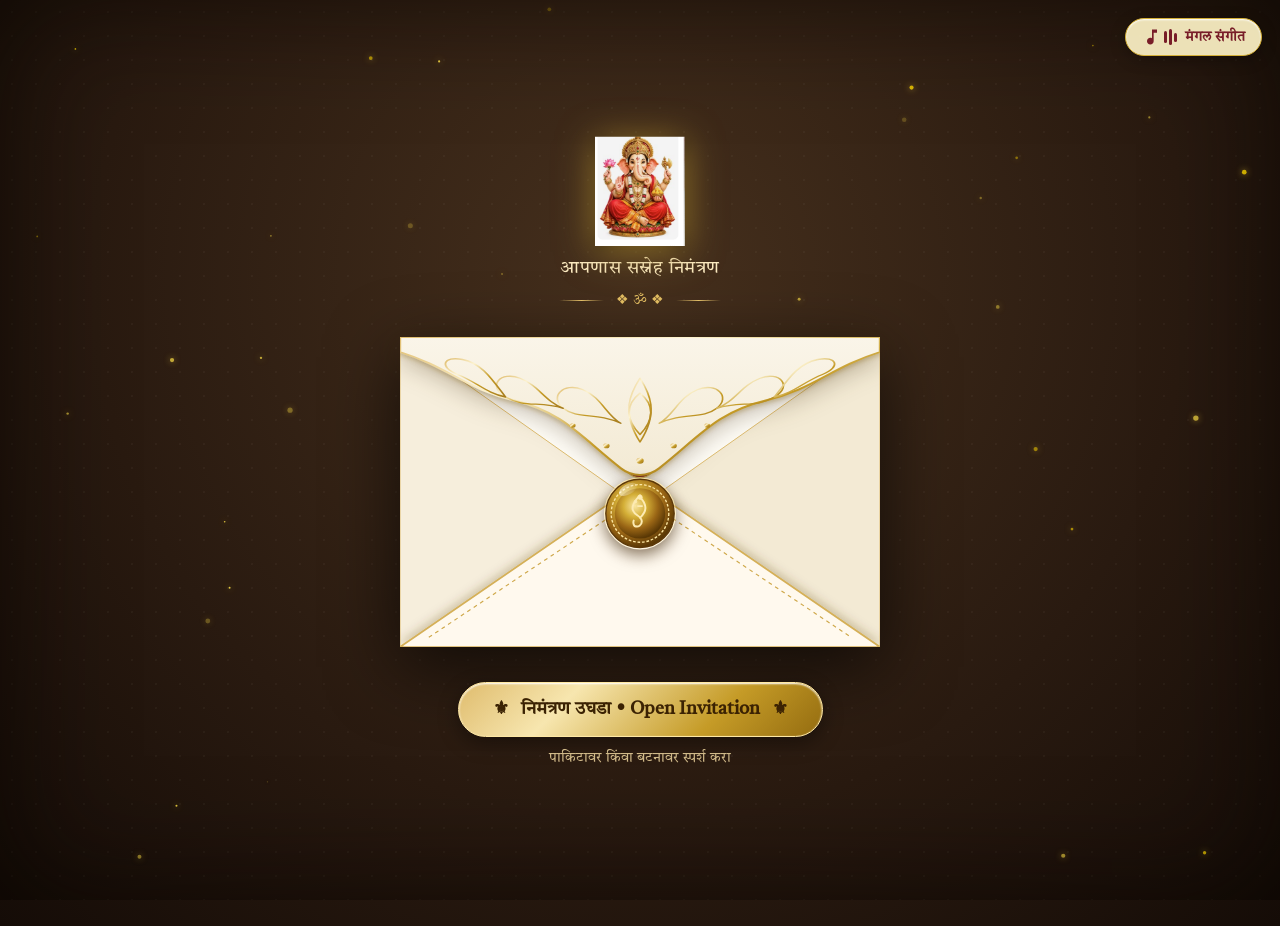
==== index.html @ fc5ce446 "Rename invitation page to index.html" ====
<!DOCTYPE html>
<html lang="mr">
<head>
  <meta charset="UTF-8">
  <meta name="viewport" content="width=device-width, initial-scale=1.0, maximum-scale=5.0">
  <title>शुभ साखरपुडा निमंत्रण | चि. प्रियांका कदम आणि चि. निलेश मोरे</title>
  <meta name="description" content="श्री गणेशाय नमः | चि. प्रियांका कदम आणि चि. निलेश मोरे यांचा शुभ साखरपुडा समारंभ सस्नेह निमंत्रण पत्रिका">
  
  <!-- Google Fonts: Traditional Royal Marathi & Classical Typography -->
  <link rel="preconnect" href="https://fonts.googleapis.com">
  <link rel="preconnect" href="https://fonts.gstatic.com" crossorigin>
  <link href="https://fonts.googleapis.com/css2?family=Cinzel+Decorative:wght@400;700&family=Cormorant+Garamond:ital,wght@0,400;0,600;0,700;1,400&family=Great+Vibes&family=Noto+Serif+Devanagari:wght@400;500;600;700;800&family=Rozha+One&family=Tiro+Devanagari+Marathi:ital@0;1&display=swap" rel="stylesheet">
  
  <!-- Main Stylesheet -->
  <style>
/* ==========================================================================
   ROYAL INDIAN ENGAGEMENT INVITATION - SINGLE PAGE CARD STYLESHEET
   Aesthetic: Traditional Royal Indian Wedding, Antique Gold, Ivory & Cream
   ========================================================================== */

:root {
  /* Royal Color Palette */
  --color-ivory: #faf7f0;
  --color-cream: #f4eedb;
  --color-parchment: #ede4ce;
  --color-warm-beige: #e5dac1;
  --color-gold-light: #fef3c7;
  --color-gold-mid: #d4af37;
  --color-gold-dark: #8c6d1f;
  --color-maroon: #781d28;
  --color-crimson: #991b1b;
  --color-royal-blue: #1b254b;
  --color-emerald: #1e5e2e;
  --color-text-primary: #3b2314;
  --color-text-gold: #805b10;
  
  /* Fonts */
  --font-marathi-title: 'Rozha One', 'Noto Serif Devanagari', serif;
  --font-marathi-body: 'Tiro Devanagari Marathi', 'Noto Serif Devanagari', serif;
  --font-royal-en: 'Cinzel Decorative', 'Cormorant Garamond', serif;
  --font-script: 'Great Vibes', cursive;
  
  /* Dimensions & Shadows */
  --card-max-width: 630px;
  --card-shadow: 0 20px 50px rgba(50, 30, 10, 0.28), 0 4px 15px rgba(0, 0, 0, 0.15);
}

/* ==========================================================================
   Base & Reset
   ========================================================================== */
*, *::before, *::after {
  box-sizing: border-box;
  margin: 0;
  padding: 0;
  -webkit-tap-highlight-color: transparent;
}

html {
  scroll-behavior: smooth;
}

body {
  width: 100%;
  min-height: 100vh;
  overflow-x: hidden;
  background-color: #2b1f15;
  font-family: var(--font-marathi-body);
  color: var(--color-text-primary);
  font-size: 16px;
  line-height: 1.6;
}

body.royal-theme {
  background: radial-gradient(circle at 50% 30%, #46301d 0%, #291a10 60%, #150c07 100%);
  position: relative;
}

/* Sparkles Canvas */
.particles-canvas {
  position: fixed;
  top: 0;
  left: 0;
  width: 100vw;
  height: 100vh;
  pointer-events: none;
  z-index: 1;
}

.vintage-overlay {
  position: fixed;
  inset: 0;
  background-image: radial-gradient(rgba(245, 235, 210, 0.04) 1px, transparent 0);
  background-size: 24px 24px;
  pointer-events: none;
  z-index: 2;
}

.royal-vignette {
  position: fixed;
  inset: 0;
  box-shadow: inset 0 0 120px rgba(10, 5, 2, 0.7);
  pointer-events: none;
  z-index: 2;
}

/* ==========================================================================
   Music Audio Controller
   ========================================================================== */
.audio-control {
  position: fixed;
  top: 18px;
  right: 18px;
  z-index: 100;
}

.music-btn {
  background: rgba(254, 243, 199, 0.92);
  border: 1.5px solid var(--color-gold-mid);
  padding: 8px 16px;
  border-radius: 30px;
  display: flex;
  align-items: center;
  gap: 8px;
  cursor: pointer;
  box-shadow: 0 4px 15px rgba(0, 0, 0, 0.25), inset 0 1px 2px #fff;
  transition: all 0.3s ease;
  font-family: var(--font-marathi-body);
  font-size: 0.85rem;
  font-weight: 600;
  color: var(--color-maroon);
}

.music-btn:hover {
  transform: translateY(-2px) scale(1.03);
  background: #fffdf5;
  box-shadow: 0 6px 20px rgba(212, 175, 55, 0.45);
}

.music-icon-wrap {
  display: flex;
  align-items: center;
  position: relative;
}

.music-wave {
  display: inline-block;
  width: 3px;
  height: 12px;
  background-color: var(--color-maroon);
  margin-left: 2px;
  border-radius: 2px;
  animation: musicBounce 1.2s infinite ease-in-out;
}

.music-wave.wave-2 { animation-delay: 0.2s; height: 16px; }
.music-wave.wave-3 { animation-delay: 0.4s; height: 9px; }

.audio-control.muted .music-wave {
  animation: none;
  height: 3px;
  opacity: 0.5;
}

@keyframes musicBounce {
  0%, 100% { transform: scaleY(0.4); }
  50% { transform: scaleY(1.2); }
}

/* ==========================================================================
   Main Shell Wrapper
   ========================================================================== */
.invitation-app-shell {
  width: 100%;
  min-height: 100vh;
  display: flex;
  flex-direction: column;
  align-items: center;
  justify-content: center;
  position: relative;
  z-index: 10;
  padding: 30px 15px;
}

/* ==========================================================================
   STAGE 1: 3D ROYAL ENVELOPE LANDING SCREEN
   ========================================================================== */
.envelope-screen {
  width: 100%;
  max-width: 520px;
  display: flex;
  flex-direction: column;
  align-items: center;
  justify-content: center;
  transition: opacity 0.6s ease, transform 0.6s cubic-bezier(0.2, 0.8, 0.2, 1);
}

.envelope-screen.hidden {
  display: none !important;
}

.envelope-hero-box {
  display: flex;
  flex-direction: column;
  align-items: center;
  width: 100%;
  position: relative;
}

.envelope-top-text {
  text-align: center;
  margin-bottom: 25px;
}

.ganesha-shlok-img-wrap {
  display: flex;
  justify-content: center;
  align-items: center;
  margin: 0 auto 8px;
  position: relative;
}

.ganesha-shlok-img {
  width: 90px;
  max-width: 25vw;
  height: auto;
  display: block;
  filter: drop-shadow(0 4px 18px rgba(245, 197, 66, 0.55)) drop-shadow(0 2px 6px rgba(0, 0, 0, 0.5));
  animation: ganeshaFloat 4s infinite ease-in-out;
  transition: transform 0.3s ease;
}

@keyframes ganeshaFloat {
  0%, 100% {
    transform: translateY(0) scale(1);
  }
  50% {
    transform: translateY(-4px) scale(1.025);
  }
}

.ganesh-shlok {
  font-family: var(--font-marathi-title);
  font-size: 1.65rem;
  color: #f7df99;
  letter-spacing: 1px;
  text-shadow: 0 2px 8px rgba(0, 0, 0, 0.6), 0 0 15px rgba(212, 175, 55, 0.4);
}

.envelope-subtext {
  font-size: 1.15rem;
  color: #fcebc2;
  margin-top: 4px;
  font-weight: 500;
  letter-spacing: 0.5px;
}

.ornamental-motif {
  display: flex;
  align-items: center;
  justify-content: center;
  gap: 12px;
  margin-top: 6px;
}

.motif-line {
  display: inline-block;
  width: 45px;
  height: 1px;
  background: linear-gradient(90deg, transparent, #e2be67, transparent);
}

.motif-symbol {
  color: #dfba60;
  font-size: 0.9rem;
}

/* 3D Envelope Physics Wrapper */
.royal-envelope-wrapper {
  width: 100%;
  max-width: 480px;
  height: 310px;
  position: relative;
  cursor: pointer;
  filter: drop-shadow(0 20px 35px rgba(0, 0, 0, 0.65));
}

.envelope-perspective-box {
  width: 100%;
  height: 100%;
  position: relative;
  perspective: 1200px;
}

/* Envelope Back and Lining */
.envelope-back {
  position: absolute;
  inset: 0;
  background: linear-gradient(135deg, #f0e6d0 0%, #decbb0 100%);
  border-radius: 8px;
  border: 1.5px solid #c29d4c;
  overflow: hidden;
  box-shadow: inset 0 0 30px rgba(120, 80, 20, 0.25);
}

.envelope-lining-pattern {
  position: absolute;
  inset: 0;
  opacity: 0.18;
  background-image: radial-gradient(#967026 1px, transparent 1px), radial-gradient(#967026 1px, #f5ebd7 1px);
  background-size: 16px 16px;
  background-position: 0 0, 8px 8px;
}

/* Peek Card */
.peek-card {
  position: absolute;
  top: 15px;
  left: 5%;
  width: 90%;
  height: 270px;
  background: #fffdf7;
  border-radius: 6px;
  border: 1px solid #d4af37;
  box-shadow: 0 4px 15px rgba(0, 0, 0, 0.2);
  z-index: 5;
  display: flex;
  align-items: center;
  justify-content: center;
}

.peek-card-inner {
  text-align: center;
  padding: 20px;
  display: flex;
  flex-direction: column;
  align-items: center;
  gap: 12px;
}

.peek-card-border {
  position: absolute;
  inset: 8px;
  border: 1px dashed #d5b058;
  border-radius: 4px;
  pointer-events: none;
}

.peek-text {
  font-family: var(--font-marathi-title);
  color: var(--color-maroon);
  font-size: 1.25rem;
  letter-spacing: 0.5px;
}

/* 3D Envelope Flap */
.envelope-flap {
  position: absolute;
  top: 0;
  left: 0;
  width: 100%;
  height: 180px;
  transform-origin: top center;
  transform-style: preserve-3d;
  z-index: 20;
}

.flap-front, .flap-back {
  position: absolute;
  inset: 0;
  backface-visibility: hidden;
  -webkit-backface-visibility: hidden;
}

.flap-front {
  z-index: 2;
}

.flap-svg {
  width: 100%;
  height: 100%;
  filter: drop-shadow(0 6px 12px rgba(60, 40, 10, 0.3));
}

.flap-back {
  transform: rotateX(180deg);
  background: linear-gradient(to top, #eae0cb, #f7efe0);
  border-bottom: 2px solid #ca9f3f;
  clip-path: polygon(0 0, 100% 0, 50% 100%);
  z-index: 1;
}

/* Envelope Front Pocket */
.envelope-front {
  position: absolute;
  inset: 0;
  z-index: 10;
  pointer-events: none;
}

.envelope-front-svg {
  width: 100%;
  height: 100%;
}

/* Wax Seal */
.wax-seal {
  position: absolute;
  bottom: 0;
  left: 50%;
  transform: translate(-50%, 45%);
  width: 72px;
  height: 72px;
  cursor: pointer;
  z-index: 30;
  display: flex;
  align-items: center;
  justify-content: center;
  transition: transform 0.3s ease;
}

.wax-seal:hover {
  transform: translate(-50%, 45%) scale(1.08);
}

.wax-seal-body {
  position: relative;
  width: 100%;
  height: 100%;
  border-radius: 50%;
  box-shadow: 0 6px 15px rgba(60, 35, 5, 0.6), inset 0 2px 4px #ffe699;
}

.wax-seal-svg {
  width: 100%;
  height: 100%;
  display: block;
}

.wax-shine {
  position: absolute;
  top: 10%;
  left: 20%;
  width: 20px;
  height: 10px;
  border-radius: 50%;
  background: linear-gradient(135deg, rgba(255, 255, 255, 0.6), transparent);
  transform: rotate(-30deg);
}

.wax-seal-pulse {
  position: absolute;
  inset: -6px;
  border-radius: 50%;
  border: 1.5px solid #e5c365;
  animation: sealPulse 2.4s infinite ease-out;
  opacity: 0;
}

@keyframes sealPulse {
  0% { transform: scale(0.9); opacity: 0.8; }
  100% { transform: scale(1.4); opacity: 0; }
}

/* Button */
.envelope-action {
  margin-top: 35px;
  display: flex;
  flex-direction: column;
  align-items: center;
  gap: 10px;
}

.open-invitation-btn {
  position: relative;
  overflow: hidden;
  background: linear-gradient(135deg, #dfbc6d 0%, #f7e6af 30%, #c59b27 70%, #946c10 100%);
  color: #3b2203;
  font-family: var(--font-marathi-body);
  font-size: 1.15rem;
  font-weight: 700;
  padding: 14px 34px;
  border-radius: 40px;
  border: 1px solid #ffe8a3;
  box-shadow: 0 6px 20px rgba(0, 0, 0, 0.4), inset 0 1px 2px #fff;
  cursor: pointer;
  display: flex;
  align-items: center;
  gap: 12px;
  transition: all 0.3s cubic-bezier(0.175, 0.885, 0.32, 1.275);
}

.open-invitation-btn:hover {
  transform: translateY(-3px) scale(1.03);
  box-shadow: 0 10px 30px rgba(212, 175, 55, 0.5);
}

.btn-shimmer {
  position: absolute;
  top: 0;
  left: -100%;
  width: 60%;
  height: 100%;
  background: linear-gradient(90deg, transparent, rgba(255, 255, 255, 0.4), transparent);
  transform: skewX(-25deg);
  animation: btnShimmer 3.5s infinite;
}

@keyframes btnShimmer {
  0%, 60% { left: -100%; }
  100% { left: 160%; }
}

.click-hint {
  font-size: 0.9rem;
  color: #eed69f;
  opacity: 0.85;
}

.decor-corner {
  position: absolute;
  width: 140px;
  height: 140px;
  pointer-events: none;
  z-index: 1;
}

.decor-top-left { top: 10px; left: 10px; }
.decor-top-right { top: 10px; right: 10px; }

.corner-svg {
  width: 100%;
  height: 100%;
  filter: drop-shadow(0 4px 8px rgba(0, 0, 0, 0.3));
}

.flip-x {
  transform: scaleX(-1);
}

/* ==========================================================================
   STAGE 2: THE GRAND SINGLE-PAGE ROYAL INVITATION CARD
   ========================================================================== */
.single-card-screen {
  width: 100%;
  max-width: var(--card-max-width);
  display: none;
  opacity: 0;
  transform: scale(0.95) translateY(30px);
  position: relative;
  z-index: 20;
}

.single-card-screen.visible {
  display: flex;
  flex-direction: column;
  align-items: center;
  opacity: 1;
  transform: scale(1) translateY(0);
}

.falling-petals-overlay {
  position: absolute;
  inset: -40px;
  pointer-events: none;
  z-index: 30;
  overflow: hidden;
}

/* The Unified Royal Card */
.single-royal-card {
  position: relative;
  width: 100%;
  background: #fdfaf3;
  border-radius: 16px;
  box-shadow: var(--card-shadow);
  padding: 38px 24px 30px;
  overflow: hidden;
  border: 1px solid #d5bc78;
}

.single-royal-card .card-paper-texture {
  position: absolute;
  inset: 0;
  background-color: #faf6ed;
  background-image: 
    radial-gradient(#d3ba82 0.75px, transparent 0.75px),
    linear-gradient(to bottom, rgba(240, 225, 195, 0.45) 0%, rgba(255, 250, 240, 0.85) 100%);
  background-size: 14px 14px, 100% 100%;
  opacity: 0.85;
  pointer-events: none;
  z-index: 1;
}

/* Antique Gold Baroque Outer Frame (Reference 1) */
.antique-gold-frame-svg {
  position: absolute;
  inset: 0;
  pointer-events: none;
  z-index: 4;
}

.frame-svg {
  width: 100%;
  height: 100%;
}

/* Corner White Roses Floral Bouquets (Reference 1) */
.floral-cluster {
  position: absolute;
  width: 90px;
  height: 90px;
  pointer-events: none;
  z-index: 8;
}

.floral-top-left { top: 8px; left: 8px; }
.floral-top-right { top: 8px; right: 8px; transform: scaleX(-1); }
.floral-bottom-left { bottom: 8px; left: 8px; transform: scaleY(-1); }
.floral-bottom-right { bottom: 8px; right: 8px; transform: scale(-1); }

.rose-bloom {
  position: absolute;
  border-radius: 50%;
  background: radial-gradient(circle at 35% 35%, #ffffff 0%, #fffbf2 50%, #f4e8d3 90%, #dfccaa 100%);
  box-shadow: 0 4px 8px rgba(90, 70, 30, 0.25), inset 0 1px 2px #fff;
}

.rose-large { width: 44px; height: 44px; top: 15px; left: 15px; }
.rose-medium { width: 32px; height: 32px; top: 40px; left: 45px; }

.baby-breath-sprig {
  position: absolute;
  top: 25px;
  left: 40px;
  width: 8px;
  height: 8px;
  background: #fff;
  border-radius: 50%;
  box-shadow: 8px 6px 0 -1px #fff, 14px 2px 0 -2px #fef9c3, -6px 10px 0 -1px #fff;
}

.golden-leaf {
  position: absolute;
  width: 20px;
  height: 10px;
  background: linear-gradient(135deg, #d4af37, #85590c);
  border-radius: 50% 0 50% 0;
  transform: rotate(45deg);
}

.leaf-1 { top: 8px; left: 35px; }
.leaf-2 { top: 35px; left: 8px; transform: rotate(115deg); }

/* Butterflies */
.card-butterflies {
  position: absolute;
  inset: 0;
  pointer-events: none;
  z-index: 15;
}

.butterfly {
  position: absolute;
  display: flex;
  align-items: center;
  filter: drop-shadow(0 2px 4px rgba(0, 0, 0, 0.2));
}

.bf-wing {
  width: 14px;
  height: 18px;
  background: radial-gradient(circle at 40% 40%, #ffffff 0%, #fef3c7 60%, #e2be67 100%);
  border-radius: 60% 40% 60% 40%;
  border: 0.8px solid #cca344;
}

.bf-left {
  transform-origin: right center;
  animation: flutterLeft 0.3s infinite alternate ease-in-out;
}

.bf-right {
  transform-origin: left center;
  transform: scaleX(-1);
  animation: flutterRight 0.3s infinite alternate ease-in-out;
}

.bf-body {
  width: 3px;
  height: 14px;
  background: #78350f;
  border-radius: 2px;
}

@keyframes flutterLeft {
  0% { transform: rotateY(0deg); }
  100% { transform: rotateY(65deg); }
}

@keyframes flutterRight {
  0% { transform: scaleX(-1) rotateY(0deg); }
  100% { transform: scaleX(-1) rotateY(65deg); }
}

.bf-1 { top: 8%; left: 16%; animation: floatAround1 14s infinite ease-in-out; }
.bf-2 { top: 28%; right: 14%; animation: floatAround2 12s infinite ease-in-out; }
.bf-3 { bottom: 15%; left: 15%; animation: floatAround3 16s infinite ease-in-out; }

@keyframes floatAround1 {
  0%, 100% { transform: translate(0, 0) rotate(5deg); }
  50% { transform: translate(25px, -15px) rotate(-10deg); }
}

@keyframes floatAround2 {
  0%, 100% { transform: translate(0, 0) rotate(-8deg); }
  50% { transform: translate(-20px, 20px) rotate(12deg); }
}

@keyframes floatAround3 {
  0%, 100% { transform: translate(0, 0) rotate(15deg); }
  50% { transform: translate(15px, -25px) rotate(-5deg); }
}

/* ==========================================================================
   Single Card Inner Stream Layout
   ========================================================================== */
.single-card-body {
  position: relative;
  z-index: 6;
  text-align: center;
  padding: 10px 6px;
  display: flex;
  flex-direction: column;
  gap: 10px;
}

/* 1. Header Ganesha */
.card-header-ganesh {
  position: relative;
  display: flex;
  flex-direction: column;
  align-items: center;
  margin-bottom: 2px;
}

.divine-sunburst-halo {
  position: absolute;
  top: -5px;
  width: 80px;
  height: 80px;
  background: radial-gradient(circle, #fde047 0%, #ea580c 50%, transparent 75%);
  filter: blur(10px);
  opacity: 0.65;
  border-radius: 50%;
}

.card-ganesha-svg,
.card-ganesha-img {
  width: 58px;
  height: auto;
  position: relative;
  z-index: 2;
  filter: drop-shadow(0 3px 8px rgba(120, 60, 10, 0.3));
  display: block;
  margin: 0 auto;
}

.card-ganesh-title {
  font-family: var(--font-marathi-title);
  font-size: 1.15rem;
  color: #78350f;
  margin-top: 2px;
  letter-spacing: 0.5px;
}

.card-sasneha-tag {
  margin-top: 2px;
}

.marathi-calligraphy {
  font-family: var(--font-marathi-body);
  font-size: 1.15rem;
  color: #5c2c08;
  border-bottom: 1.5px solid #d4af37;
  padding-bottom: 2px;
  font-weight: 600;
}

/* 2. Signature Illustration (Banana Leaves + Elephant) */
.card-signature-illustration {
  position: relative;
  width: 100%;
  height: 250px;
  margin: 4px 0;
  display: flex;
  flex-direction: column;
  align-items: center;
  justify-content: flex-end;
  overflow: hidden;
  border-radius: 8px;
}

/* Temple Bells */
.temple-bells-row {
  position: absolute;
  top: 6px;
  left: 0;
  width: 100%;
  display: flex;
  justify-content: space-around;
  pointer-events: none;
  z-index: 12;
  padding: 0 45px;
}

.bell-item {
  display: flex;
  flex-direction: column;
  align-items: center;
  transform-origin: top center;
  animation: bellSway 4s infinite ease-in-out;
}

.bell-1 { animation-delay: 0.2s; }
.bell-2 { animation-delay: 0.6s; }
.bell-3 { animation-delay: 0s; }
.bell-4 { animation-delay: 0.8s; }
.bell-5 { animation-delay: 0.4s; }

@keyframes bellSway {
  0%, 100% { transform: rotate(0deg); }
  25% { transform: rotate(4deg); }
  75% { transform: rotate(-4deg); }
}

.bell-chain {
  display: block;
  width: 1.5px;
  height: 18px;
  background: repeating-linear-gradient(to bottom, #d4af37, #d4af37 3px, #8a6914 3px, #8a6914 6px);
}

.bell-chain.long { height: 26px; }
.bell-chain.center-chain { height: 14px; }

.bell-svg {
  width: 22px;
  height: 28px;
  filter: drop-shadow(0 2px 4px rgba(0, 0, 0, 0.2));
}

.bell-svg.large-bell {
  width: 28px;
  height: 34px;
}

/* Arch Backdrop */
.card-arch-backdrop {
  position: absolute;
  inset: 0;
  pointer-events: none;
  z-index: 2;
}

.card-arch-svg {
  width: 100%;
  height: 100%;
}

/* Banana Leaves Animation Stage */
.banana-leaves-stage {
  position: absolute;
  inset: 0;
  pointer-events: none;
  z-index: 8;
  overflow: hidden;
}

.banana-leaf-group {
  position: absolute;
  top: 5px;
  width: 180px;
  height: 280px;
  will-change: transform;
}

.leaf-group-left {
  left: -15px;
  transform-origin: bottom left;
}

.leaf-group-right {
  right: -15px;
  transform-origin: bottom right;
}

.banana-leaf {
  position: absolute;
  inset: 0;
}

.leaf-svg {
  width: 100%;
  height: 100%;
}

.back-leaf {
  transform: scale(0.9) translate(-8px, -10px);
  filter: brightness(0.85);
}

/* Elephant Center Rig */
.card-elephant-center {
  position: relative;
  z-index: 6;
  width: 100%;
  max-width: 320px;
  height: 215px;
  display: flex;
  align-items: center;
  justify-content: center;
}

.elephant-rig-box {
  position: relative;
  width: 100%;
  height: 100%;
  display: flex;
  align-items: center;
  justify-content: center;
  animation: elephantBreathe 5s infinite ease-in-out;
  transform-origin: center bottom;
}

@keyframes elephantBreathe {
  0%, 100% { transform: scale(1) translateY(0); }
  50% { transform: scale(1.02) translateY(-2px); }
}

.elephant-vector {
  width: 100%;
  height: 100%;
  filter: drop-shadow(0 6px 14px rgba(20, 15, 10, 0.3));
}

.elephant-ear {
  transform-origin: 210px 180px;
  animation: earFlap 4.5s infinite ease-in-out;
}

@keyframes earFlap {
  0%, 100% { transform: rotate(0deg); }
  25% { transform: rotate(-3deg); }
  75% { transform: rotate(2deg); }
}

.elephant-trunk {
  transform-origin: 120px 230px;
  animation: trunkSway 6s infinite ease-in-out;
}

@keyframes trunkSway {
  0%, 100% { transform: rotate(0deg); }
  50% { transform: rotate(3deg); }
}

.lotus-corner {
  position: absolute;
  bottom: 5px;
  width: 60px;
  height: 50px;
  pointer-events: none;
  z-index: 10;
}

.lotus-left { left: 10px; }
.lotus-right { right: 10px; }

.lotus-svg {
  width: 100%;
  height: 100%;
  filter: drop-shadow(0 2px 4px rgba(180, 50, 100, 0.25));
}

.signature-shloka-quote {
  position: relative;
  z-index: 14;
  font-size: 0.82rem;
  color: #5c3514;
  font-style: italic;
  margin-top: -6px;
  background: rgba(255, 253, 247, 0.75);
  padding: 2px 10px;
  border-radius: 12px;
}

/* 3. Couple Section */
.card-couple-section {
  margin: 6px 0;
}

.couple-grid-layout {
  display: grid;
  grid-template-columns: 1fr auto 1fr;
  align-items: center;
  gap: 8px;
}

.couple-box {
  padding: 4px;
}

.prefix-tag {
  font-size: 0.85rem;
  color: #78350f;
  font-weight: 600;
  display: block;
}

.person-name {
  font-family: var(--font-marathi-title);
  font-size: 2.1rem;
  color: #451a03;
  line-height: 1.1;
  margin: 2px 0;
}

.degree-pill {
  font-family: var(--font-royal-en);
  font-size: 0.82rem;
  font-weight: 700;
  color: #78350f;
  letter-spacing: 0.5px;
  display: block;
  margin-bottom: 4px;
}

.parental-line {
  font-size: 0.84rem;
  line-height: 1.45;
  color: #4a2c13;
}

.town-text {
  display: block;
  font-size: 0.76rem;
  color: #6c421e;
  margin-top: 2px;
}

.couple-rings-divider {
  display: flex;
  flex-direction: column;
  align-items: center;
  gap: 2px;
}

.rings-svg {
  width: 54px;
  height: 34px;
}

.yancha-tag {
  font-size: 0.95rem;
  font-weight: 600;
  color: #78350f;
}

/* 4. Ceremony Headline */
.card-headline-banner {
  display: flex;
  align-items: center;
  justify-content: center;
  gap: 10px;
  margin: 6px 0;
}

.headline-flourish {
  color: #d4af37;
  font-size: 1.5rem;
}

.headline-titles {
  display: flex;
  flex-direction: column;
  align-items: center;
}

.event-title-main {
  font-family: var(--font-marathi-title);
  font-size: 2.5rem;
  color: #6b1414;
  line-height: 1;
  letter-spacing: 1.5px;
  text-shadow: 0 1px 3px rgba(107, 20, 20, 0.15);
}

.event-title-sub {
  font-family: var(--font-marathi-title);
  font-size: 1.25rem;
  color: #78350f;
  margin-top: 2px;
}

/* 5. Date Badge */
.card-date-badge {
  background: rgba(254, 243, 199, 0.45);
  border-radius: 8px;
  padding: 8px 14px;
  margin: 4px auto;
  border: 1px solid #ebd391;
  max-width: 440px;
  width: 100%;
}

.muhurt-row {
  display: flex;
  align-items: center;
  justify-content: center;
  gap: 6px;
}

.calendar-icon {
  font-size: 1.1rem;
}

.muhurt-text {
  font-size: 1.1rem;
  color: #451a03;
}

.muhurt-text strong {
  color: #7f1d1d;
  font-family: var(--font-marathi-title);
}

.muhurt-note {
  font-size: 0.88rem;
  color: #5c3514;
  margin-top: 2px;
}

/* 6. Venue Section */
.card-venue-section {
  margin: 4px 0;
}

.section-badge {
  font-size: 0.9rem;
  font-weight: 700;
  color: #78350f;
  display: block;
}

.venue-name {
  font-family: var(--font-marathi-title);
  font-size: 1.3rem;
  color: #521908;
  margin-top: 1px;
}

.map-action-wrap {
  margin-top: 6px;
}

.google-map-btn {
  display: inline-block;
  background: linear-gradient(135deg, #fef3c7, #fde68a);
  border: 1px solid #b45309;
  color: #78350f;
  text-decoration: none;
  font-weight: 700;
  font-size: 0.85rem;
  padding: 6px 16px;
  border-radius: 20px;
  transition: all 0.3s ease;
  box-shadow: 0 2px 6px rgba(0, 0, 0, 0.08);
}

.google-map-btn:hover {
  background: #fffbeb;
  transform: translateY(-2px);
  box-shadow: 0 4px 10px rgba(180, 83, 9, 0.25);
}

/* 7. Inviter Section */
.card-inviter-section {
  margin-top: 4px;
}

.inviter-family {
  font-family: var(--font-marathi-title);
  font-size: 1.25rem;
  color: #451a03;
  margin-top: 1px;
}

.ornate-separator {
  margin: 2px auto;
}

.card-blessing-quote {
  font-size: 0.95rem;
  color: #781d28;
  font-weight: 600;
  margin-top: 4px;
}

/* 8. Footer Controls */
.card-footer-controls {
  margin-top: 14px;
  display: flex;
  justify-content: center;
}

.replay-envelope-btn {
  background: linear-gradient(135deg, #fdf6e2 0%, #fae8b4 50%, #e2be67 100%);
  border: 1px solid #b8860b;
  color: #451a03;
  font-family: var(--font-marathi-body);
  font-size: 0.88rem;
  font-weight: 700;
  padding: 8px 22px;
  border-radius: 25px;
  cursor: pointer;
  display: flex;
  align-items: center;
  gap: 8px;
  box-shadow: 0 4px 12px rgba(90, 60, 20, 0.15);
  transition: all 0.3s ease;
}

.replay-envelope-btn:hover {
  transform: translateY(-2px) scale(1.02);
  background: #fffdf5;
  box-shadow: 0 6px 16px rgba(184, 134, 11, 0.3);
}

.replay-envelope-btn:hover .replay-icon {
  transform: rotate(-180deg);
}

.replay-icon {
  transition: transform 0.4s ease;
  font-size: 1.1rem;
}

/* ==========================================================================
   Responsive Adaptations (Mobile & Tablet)
   ========================================================================== */
@media (max-width: 640px) {
  .invitation-app-shell {
    padding: 20px 8px;
  }
  
  .royal-envelope-wrapper {
    max-width: 330px;
    height: 230px;
  }
  
  .ganesha-shlok-img {
    width: 75px;
  }
  .card-ganesha-img {
    width: 50px;
  }
  .ganesh-shlok { font-size: 1.35rem; }
  .envelope-subtext { font-size: 1rem; }
  .open-invitation-btn { font-size: 1rem; padding: 12px 24px; }
  
  .single-royal-card {
    padding: 28px 12px 22px;
  }
  
  .card-signature-illustration {
    height: 210px;
  }
  
  .card-elephant-center {
    max-width: 260px;
    height: 175px;
  }
  
  .banana-leaf-group {
    width: 140px;
    height: 220px;
  }
  
  .couple-grid-layout {
    grid-template-columns: 1fr;
    gap: 8px;
  }
  
  .person-name { font-size: 1.8rem; }
  .event-title-main { font-size: 2.1rem; }
  .event-title-sub { font-size: 1.15rem; }
  .venue-name { font-size: 1.15rem; }
  .muhurt-text { font-size: 0.98rem; }
}

/* ==========================================================================
   CARD BACKGROUND: TEMPLE ARCH DESIGN (brass lamps, Ganesha outline, lotus pots)
   Sizes use cqw (1cqw = 1% of card width) so the artwork scales with the card.
   Top artwork  = 92.3cqw tall, bottom artwork = 59.1cqw tall.
   ========================================================================== */
.single-royal-card {
  container-type: inline-size;
  padding: 0;
  background: #f9efea;
  border: none;
  border-radius: 18px;
}

.single-royal-card::before {
  content: "";
  position: absolute;
  left: 0;
  width: 100%;
  z-index: 1;
  pointer-events: none;
  background-repeat: no-repeat;
  background-size: 100% 100%;
}

.single-royal-card::before {
  top: 0;
  height: 92.3cqw;
  background-image: url([data-uri]);
  -webkit-mask-image: linear-gradient(to bottom, #000 80%, transparent 100%);
  mask-image: linear-gradient(to bottom, #000 80%, transparent 100%);
}


/* old decoration that the new artwork replaces */
.single-royal-card .card-paper-texture,
.single-royal-card .antique-gold-frame-svg,
.single-royal-card .floral-cluster,
.single-royal-card .temple-bells-row,
.single-royal-card .ganesh-icon-wrap,
.single-royal-card .divine-sunburst-halo {
  display: none !important;
}

/* text starts below the Ganesha outline; illustration starts below the lamps */
.single-royal-card .single-card-body {
  padding: 38cqw 14px 22px;
}

.single-royal-card .card-header-ganesh {
  min-height: 0;
}

/* couple illustration sits right under "sasneha nimantran", between the two lamps */
.single-royal-card .card-couple-illustration {
  width: 100%;
  margin: 0;
  display: flex;
  flex-direction: column;
  align-items: center;
}
.single-royal-card .couple-illu-img {
  display: block;
  width: 62cqw;
  max-width: 100%;
  height: auto;
  -webkit-mask-image:
    linear-gradient(to right, transparent 0%, #000 16%, #000 84%, transparent 100%),
    linear-gradient(to bottom, transparent 0%, #000 14%, #000 80%, transparent 100%);
  -webkit-mask-composite: source-in;
  mask-image:
    linear-gradient(to right, transparent 0%, #000 16%, #000 84%, transparent 100%),
    linear-gradient(to bottom, transparent 0%, #000 14%, #000 80%, transparent 100%);
  mask-composite: intersect;
}
.single-royal-card .signature-shloka-quote {
  margin: 2px 0 0;
}

.single-royal-card .card-footer-controls {
  margin: 12px 0 0;
}

/* Envelope screen: Ganesha + "sasneha nimantran" always stay above the envelope / flap */
.envelope-top-text {
  position: relative;
  z-index: 40;
}

/* ==========================================================================
   FLORAL LOTUS BORDER at the bottom of the card (transparent cutout).
   Lotus clusters sit in the bottom corners and along the bottom edge, like the
   earlier lotus corners. Artwork ratio 327:210; text stays in the free middle.
   ========================================================================== */
.single-royal-card .single-card-body {
  padding-bottom: 0;
}
.single-royal-card .card-inviter-section {
  position: relative;
  width: calc(100% + 28px);
  margin: -9cqw -14px 0;
  aspect-ratio: 327 / 210;
  background: url([data-uri]) center bottom / 100% 100% no-repeat;
  padding: 8% 15% 16%;
  box-sizing: border-box;
  display: flex;
  flex-direction: column;
  justify-content: center;
  align-items: center;
}
.single-royal-card .card-inviter-section .inviter-family {
  font-size: clamp(0.95rem, 4.4cqw, 1.25rem);
  margin-top: 0;
}
.single-royal-card .card-inviter-section .ornate-separator {
  margin: 0 auto;
  line-height: 0;
}
.single-royal-card .card-inviter-section .card-blessing-quote {
  font-size: clamp(0.76rem, 3cqw, 0.95rem);
  line-height: 1.45;
  margin-top: 2px;
}
.single-royal-card .card-inviter-section .card-footer-controls {
  margin: 8px 0 0;
  position: relative;
  z-index: 2;
}
.single-royal-card .card-inviter-section .replay-envelope-btn {
  font-size: clamp(0.72rem, 2.8cqw, 0.88rem);
  padding: 6px clamp(12px, 3.5cqw, 22px);
  white-space: nowrap;
}

</style>
  
  <!-- GSAP Animation Library -->
  <script src="https://cdnjs.cloudflare.com/ajax/libs/gsap/3.12.5/gsap.min.js"></script>
</head>
<body class="royal-theme">

  <!-- Background Ambient Glow & Floating Gold Particles Canvas -->
  <canvas id="particles-canvas" class="particles-canvas"></canvas>
  <div class="vintage-overlay"></div>
  <div class="royal-vignette"></div>

  <!-- Audio Player Controller -->
  <div class="audio-control" id="audioControl" title="संगीत चालू / बंद करा">
    <button class="music-btn" id="musicBtn" aria-label="Toggle Music">
      <div class="music-icon-wrap">
        <svg class="music-note-icon" viewBox="0 0 24 24" width="20" height="20">
          <path fill="currentColor" d="M12 3v10.55c-.59-.34-1.27-.55-2-.55-2.21 0-4 1.79-4 4s1.79 4 4 4 4-1.79 4-4V7h4V3h-6z"/>
        </svg>
        <span class="music-wave wave-1"></span>
        <span class="music-wave wave-2"></span>
        <span class="music-wave wave-3"></span>
      </div>
      <span class="music-label" id="musicLabel">मंगल संगीत</span>
    </button>
  </div>

  <!-- Main Viewport Container -->
  <main class="invitation-app-shell" id="appShell">

    <!-- STAGE 1: LANDING SCREEN - 3D ROYAL INVITATION ENVELOPE -->
    <div class="envelope-screen" id="envelopeScreen">
      
      <div class="envelope-hero-box">
        
        <div class="envelope-top-text" id="envelopeTopText">
          <div class="ganesha-shlok-img-wrap">
            <img src="[data-uri]" alt="श्री गणेश" class="ganesha-shlok-img">
          </div>
          <p class="envelope-subtext">आपणास सस्नेह निमंत्रण</p>
          <div class="ornamental-motif">
            <span class="motif-line"></span>
            <span class="motif-symbol">❖ ॐ ❖</span>
            <span class="motif-line"></span>
          </div>
        </div>

        <div class="royal-envelope-wrapper" id="envelopeWrapper">
          <div class="envelope-perspective-box" id="envelopeBox">
            
            <div class="envelope-back">
              <div class="envelope-lining-pattern"></div>
            </div>

            <div class="peek-card" id="peekCard">
              <div class="peek-card-inner">
                <div class="peek-card-border"></div>
                <div class="peek-ganesha">
                  <svg viewBox="0 0 50 50" width="38" height="38">
                    <circle cx="25" cy="25" r="23" fill="#881337" stroke="#e6ca65" stroke-width="1.5"/>
                    <path d="M25 8 C23 12 20 16 17 22 C15 26 16 30 18 33 C20 36 24 38 27 38 C31 38 34 35 34 31 C34 27 31 24 28 22 C26 20 25 15 25 8 Z" fill="#e6ca65"/>
                    <circle cx="25" cy="18" r="2.5" fill="#fff"/>
                  </svg>
                </div>
                <span class="peek-text">साखरपुडा पत्रिका</span>
              </div>
            </div>

            <div class="envelope-flap" id="envelopeFlap">
              <div class="flap-front">
                <svg viewBox="0 0 500 240" class="flap-svg" preserveAspectRatio="none">
                  <defs>
                    <linearGradient id="flapGold" x1="0%" y1="0%" x2="100%" y2="100%">
                      <stop offset="0%" stop-color="#dfbc6d"/>
                      <stop offset="30%" stop-color="#fdf3d0"/>
                      <stop offset="60%" stop-color="#c59b27"/>
                      <stop offset="100%" stop-color="#a67c1e"/>
                    </linearGradient>
                    <linearGradient id="paperGrad" x1="0%" y1="0%" x2="0%" y2="100%">
                      <stop offset="0%" stop-color="#faf5e9"/>
                      <stop offset="100%" stop-color="#f3ead4"/>
                    </linearGradient>
                    <filter id="flapEmboss" x="-10%" y="-10%" width="120%" height="120%">
                      <feDropShadow dx="0" dy="3" stdDeviation="3" flood-color="#805b10" flood-opacity="0.3"/>
                    </feDropShadow>
                  </defs>
                  
                  <path d="M 0,0 
                           L 500,0 
                           L 500,20 
                           C 450,40 430,70 380,85 
                           C 330,100 310,135 270,175 
                           C 258,187 242,187 230,175 
                           C 190,135 170,100 120,85 
                           C 70,70 50,40 0,20 
                           Z" 
                        fill="url(#paperGrad)" stroke="url(#flapGold)" stroke-width="2.5" filter="url(#flapEmboss)"/>
                  
                  <g class="flap-filigree" stroke="url(#flapGold)" fill="none" stroke-width="1.8" stroke-linecap="round" stroke-linejoin="round">
                    <path d="M250,55 C240,75 230,100 250,140 C270,100 260,75 250,55 Z"/>
                    <path d="M250,75 C235,90 235,110 250,130 C265,110 265,90 250,75 Z"/>
                    <path d="M250,95 L250,135"/>
                    <path d="M230,115 C205,100 185,110 170,95 C155,80 170,60 190,70 C210,80 215,105 230,115 Z"/>
                    <path d="M170,95 C145,85 130,95 110,80 C90,65 105,45 125,55 C145,65 150,85 170,95 Z"/>
                    <path d="M110,80 C90,75 80,60 60,50 C40,40 45,25 65,30 C85,35 95,55 110,80 Z"/>
                    <path d="M270,115 C295,100 315,110 330,95 C345,80 330,60 310,70 C290,80 285,105 270,115 Z"/>
                    <path d="M330,95 C355,85 370,95 390,80 C410,65 395,45 375,55 C355,65 350,85 330,95 Z"/>
                    <path d="M390,80 C410,75 420,60 440,50 C460,40 455,25 435,30 C415,35 405,55 390,80 Z"/>
                    <circle cx="250" cy="165" r="3" fill="url(#flapGold)"/>
                    <circle cx="215" cy="145" r="2.5" fill="url(#flapGold)"/>
                    <circle cx="285" cy="145" r="2.5" fill="url(#flapGold)"/>
                    <circle cx="180" cy="118" r="2" fill="url(#flapGold)"/>
                    <circle cx="320" cy="118" r="2" fill="url(#flapGold)"/>
                  </g>
                </svg>

                <div class="wax-seal" id="waxSeal" role="button" tabindex="0" aria-label="Open Wax Seal">
                  <div class="wax-seal-rim"></div>
                  <div class="wax-seal-body">
                    <svg viewBox="0 0 80 80" class="wax-seal-svg">
                      <defs>
                        <radialGradient id="waxGrad" cx="40%" cy="35%" r="65%">
                          <stop offset="0%" stop-color="#fae7a5"/>
                          <stop offset="35%" stop-color="#d4af37"/>
                          <stop offset="70%" stop-color="#996515"/>
                          <stop offset="100%" stop-color="#5a3805"/>
                        </radialGradient>
                      </defs>
                      <circle cx="40" cy="40" r="38" fill="url(#waxGrad)" stroke="#5c3808" stroke-width="1.5"/>
                      <circle cx="40" cy="40" r="32" fill="none" stroke="#fce6a2" stroke-width="1.5" stroke-dasharray="3,2"/>
                      <circle cx="40" cy="40" r="28" fill="url(#waxGrad)"/>
                      <g class="stamp-emblem" fill="#4d2f02" stroke="#fdebb3" stroke-width="0.8">
                        <path d="M40 20 C36 24 33 28 32 32 C31 36 34 40 37 42 C40 44 42 46 42 49 C42 53 38 56 34 54 C33 53 32 50 33 48 M40 22 C43 25 46 29 46 34 C46 39 42 43 40 45" fill="none" stroke="#fdebb3" stroke-width="2.2" stroke-linecap="round"/>
                        <circle cx="40" cy="22" r="2.5" fill="#fdebb3"/>
                        <circle cx="35" cy="27" r="1.5" fill="#fdebb3"/>
                        <path d="M37 32 H43" stroke="#fdebb3" stroke-width="2"/>
                      </g>
                    </svg>
                    <div class="wax-shine"></div>
                  </div>
                  <div class="wax-seal-pulse"></div>
                </div>

              </div>
              <div class="flap-back"></div>
            </div>

            <div class="envelope-front">
              <svg viewBox="0 0 500 320" class="envelope-front-svg" preserveAspectRatio="none">
                <defs>
                  <filter id="pocketShadow" x="-10%" y="-10%" width="120%" height="120%">
                    <feDropShadow dx="0" dy="-4" stdDeviation="5" flood-color="#553d10" flood-opacity="0.25"/>
                  </filter>
                </defs>
                <path d="M 0,0 L 250,175 L 0,320 Z" fill="#f6eedc" stroke="#dfbc6d" stroke-width="1"/>
                <path d="M 500,0 L 250,175 L 500,320 Z" fill="#f3ead4" stroke="#dfbc6d" stroke-width="1"/>
                <path d="M 0,320 L 250,150 L 500,320 Z" fill="#fff9ee" stroke="#d5b058" stroke-width="1.8" filter="url(#pocketShadow)"/>
                <path d="M 30,310 L 250,165 L 470,310" fill="none" stroke="#cfa84a" stroke-width="1.2" stroke-dasharray="4,4"/>
              </svg>
            </div>

          </div>
        </div>

        <div class="envelope-action" id="envelopeAction">
          <button class="open-invitation-btn" id="openInviteBtn">
            <span class="btn-shimmer"></span>
            <span class="btn-icon-left">⚜</span>
            <span class="btn-text">निमंत्रण उघडा • Open Invitation</span>
            <span class="btn-icon-right">⚜</span>
          </button>
          <p class="click-hint">पाकिटावर किंवा बटनावर स्पर्श करा</p>
        </div>

      </div>
    </div>

    <!-- STAGE 2: THE GRAND SINGLE-PAGE ROYAL ENGAGEMENT INVITATION CARD -->
    <div class="single-card-screen" id="singleCardScreen">
      
      <div class="falling-petals-overlay" id="petalsOverlay"></div>

      <div class="card-butterflies" aria-hidden="true">
        <div class="butterfly bf-1">
          <div class="bf-wing bf-left"></div>
          <div class="bf-body"></div>
          <div class="bf-wing bf-right"></div>
        </div>
        <div class="butterfly bf-2">
          <div class="bf-wing bf-left"></div>
          <div class="bf-body"></div>
          <div class="bf-wing bf-right"></div>
        </div>
        <div class="butterfly bf-3">
          <div class="bf-wing bf-left"></div>
          <div class="bf-body"></div>
          <div class="bf-wing bf-right"></div>
        </div>
      </div>

      <article class="single-royal-card" id="masterRoyalCard">
        
        <div class="card-paper-texture"></div>

        <div class="antique-gold-frame-svg">
          <svg viewBox="0 0 620 980" class="frame-svg" preserveAspectRatio="none">
            <defs>
              <linearGradient id="goldBaroque" x1="0%" y1="0%" x2="100%" y2="100%">
                <stop offset="0%" stop-color="#fff8db"/>
                <stop offset="25%" stop-color="#e3be64"/>
                <stop offset="50%" stop-color="#b6831d"/>
                <stop offset="75%" stop-color="#f2d787"/>
                <stop offset="100%" stop-color="#885b09"/>
              </linearGradient>
              <filter id="goldShine" x="-10%" y="-10%" width="120%" height="120%">
                <feDropShadow dx="2" dy="4" stdDeviation="4" flood-color="#5a410b" flood-opacity="0.45"/>
              </filter>
            </defs>
            
            <rect x="20" y="20" width="580" height="940" rx="22" fill="none" stroke="url(#goldBaroque)" stroke-width="4.5" filter="url(#goldShine)"/>
            <rect x="32" y="32" width="556" height="916" rx="16" fill="none" stroke="url(#goldBaroque)" stroke-width="1.5" stroke-dasharray="6,4"/>

            <path d="M190,21 C230,8 280,6 310,6 C340,6 390,8 430,21 C390,38 340,42 310,42 C280,42 230,38 190,21 Z" fill="url(#goldBaroque)"/>
            <circle cx="310" cy="14" r="6" fill="#fff9df"/>

            <path d="M190,959 C230,972 280,974 310,974 C340,974 390,972 430,959 C390,942 340,938 310,938 C280,938 230,942 190,959 Z" fill="url(#goldBaroque)"/>
            <circle cx="310" cy="966" r="6" fill="#fff9df"/>
            
            <g fill="none" stroke="url(#goldBaroque)" stroke-width="3">
              <path d="M20,95 C32,55 52,35 95,20 C78,42 78,75 20,95 Z" fill="url(#goldBaroque)"/>
              <path d="M600,95 C588,55 568,35 525,20 C542,42 542,75 600,95 Z" fill="url(#goldBaroque)"/>
              <path d="M20,885 C32,925 52,945 95,960 C78,938 78,905 20,885 Z" fill="url(#goldBaroque)"/>
              <path d="M600,885 C588,925 568,945 525,960 C542,938 542,905 600,885 Z" fill="url(#goldBaroque)"/>
            </g>
          </svg>
        </div>

        <div class="floral-cluster floral-top-left">
          <div class="rose-bloom rose-large"></div>
          <div class="rose-bloom rose-medium"></div>
          <div class="baby-breath-sprig"></div>
          <div class="golden-leaf leaf-1"></div>
          <div class="golden-leaf leaf-2"></div>
        </div>
        <div class="floral-cluster floral-top-right">
          <div class="rose-bloom rose-large"></div>
          <div class="rose-bloom rose-medium"></div>
          <div class="baby-breath-sprig"></div>
          <div class="golden-leaf leaf-1"></div>
        </div>
        <div class="floral-cluster floral-bottom-left">
          <div class="rose-bloom rose-large"></div>
          <div class="rose-bloom rose-medium"></div>
          <div class="baby-breath-sprig"></div>
          <div class="golden-leaf leaf-1"></div>
        </div>
        <div class="floral-cluster floral-bottom-right">
          <div class="rose-bloom rose-large"></div>
          <div class="rose-bloom rose-medium"></div>
          <div class="baby-breath-sprig"></div>
          <div class="golden-leaf leaf-1"></div>
          <div class="golden-leaf leaf-2"></div>
        </div>

        <div class="single-card-body">

          <div class="card-header-ganesh" id="cardGanesh">
            <div class="divine-sunburst-halo"></div>
            <div class="ganesh-icon-wrap">
              <img src="[data-uri]" alt="श्री गणेश" class="card-ganesha-img">
            </div>
            <h2 class="card-ganesh-title">॥ श्री गणेशाय नमः ॥</h2>
            <div class="card-sasneha-tag">
              <span class="marathi-calligraphy">सस्नेह निमंत्रण</span>
            </div>
          </div>

          <div class="card-couple-illustration" id="cardCoupleIllu">
            <img src="[data-uri]" alt="चि. निलेश आणि चि. प्रियांका" class="couple-illu-img">
            <p class="signature-shloka-quote">
              "हळदीकरून साखर वाटण्याचा थाट, मंगल क्षणांवर लाभली गोड साथ."
            </p>
          </div>

          <div class="card-couple-section" id="cardCouple">
            <div class="couple-grid-layout">
              <div class="couple-box groom-box">
                <span class="prefix-tag">चि.</span>
                <h3 class="person-name">निलेश मोरे</h3>
                <div class="parental-line">
                  <strong>वडील:</strong> श्री. ह. भ. प. प्रकाश गजानन मोरे<br>
                  <strong>आई:</strong> श्रीमती शोभा प्रकाश मोरे
                </div>
              </div>

              <div class="couple-rings-divider">
                <div class="intertwined-rings-svg">
                  <svg viewBox="0 0 80 50" class="rings-svg">
                    <circle cx="32" cy="28" r="17" fill="none" stroke="#d4af37" stroke-width="3.5"/>
                    <polygon points="32,7 36,13 32,15 28,13" fill="#67e8f9" stroke="#fff" stroke-width="1"/>
                    <circle cx="48" cy="25" r="17" fill="none" stroke="#b8860b" stroke-width="4" stroke-dasharray="100"/>
                  </svg>
                </div>
                <span class="yancha-tag">यांचा</span>
              </div>

              <div class="couple-box bride-box">
                <span class="prefix-tag">चि.</span>
                <h3 class="person-name">प्रियांका कदम</h3>
                <div class="parental-line">
                  <strong>वडील:</strong> श्री. मनोज कृष्ण कदम<br>
                  <strong>आई:</strong> श्रीमती मेघा मनोज कदम
                </div>
              </div>
            </div>
          </div>

          <div class="card-headline-banner" id="cardHeadline">
            <span class="headline-flourish">༺</span>
            <div class="headline-titles">
              <h1 class="event-title-main">शुभ साखरपुडा</h1>
              <span class="event-title-sub">समारंभ</span>
            </div>
            <span class="headline-flourish">༻</span>
          </div>

          <div class="card-date-badge" id="cardDateBadge">
            <div class="muhurt-row">
              <span class="calendar-icon">📅</span>
              <p class="muhurt-text">
                <strong>रविवार, दिनांक १३ डिसेंबर २०२६</strong> • सायंकाळी <strong>५:०० वाजता</strong>
              </p>
            </div>
          </div>

          <div class="card-venue-section" id="cardVenue">
            <span class="section-badge">• समारंभ स्थळ •</span>
            <p class="venue-name">
              पी. पी. मार्ग, बस डेपो जवळ,<br>
              गावठाण, विरार पश्चिम,<br>
              वसई-विरार, महाराष्ट्र – ४०१३०३.
            </p>
            
            <div class="map-action-wrap">
              <a href="https://www.google.com/maps/search/?api=1&query=PP+Marg%2C+near+Bus+Depot%2C+Gaothan%2C+Virar+West%2C+Vasai-Virar%2C+Maharashtra+401303" target="_blank" rel="noopener noreferrer" class="google-map-btn">
                <span>📍 गुगल मॅपवर दिशा पहा (View on Map)</span>
              </a>
            </div>

            <div class="map-iframe-container" style="margin-top: 10px; border-radius: 8px; overflow: hidden; border: 1.5px solid #d5bc78; box-shadow: 0 4px 10px rgba(0,0,0,0.1);">
              <iframe src="https://maps.google.com/maps?q=PP+Marg,+near+Bus+Depot,+Gaothan,+Virar+West,+Vasai-Virar,+Maharashtra+401303&t=&z=15&ie=UTF8&iwloc=&output=embed" width="100%" height="180" style="border:0; display: block;" allowfullscreen="" loading="lazy"></iframe>
            </div>
          </div>

          <div class="card-inviter-section" id="cardInviter">
            <span class="section-badge">• निमंत्रक •</span>
            <p class="inviter-family">समस्त कदम व मोरे परिवार</p>
            
            <div class="ornate-separator">
              <svg viewBox="0 0 160 20" width="130" height="16">
                <path d="M10,10 Q40,0 80,10 Q120,20 150,10" fill="none" stroke="#bf9438" stroke-width="1.5"/>
                <circle cx="80" cy="10" r="3" fill="#bf9438"/>
              </svg>
            </div>

            <p class="card-blessing-quote">
              "तरी आपण सहकुटुंब सहपरिवार उपस्थित राहून वधू-वरास शुभाशीर्वाद द्यावेत, ही नम्र विनंती."
            </p>
          <div class="card-footer-controls">
            <button class="replay-envelope-btn" id="replayEnvelopeBtn" title="पाकीट पुन्हा बंद करून उघडा">
              <span class="replay-icon">↺</span>
              <span>पाकीट पुन्हा अनुभवा (Replay Envelope)</span>
            </button>
          </div>
          </div>

        </div>

      </article>

    </div>

  </main>

  <svg width="0" height="0" class="global-svg-defs">
    <defs>
      <linearGradient id="goldGrad" x1="0%" y1="0%" x2="100%" y2="100%">
        <stop offset="0%" stop-color="#fff8db"/>
        <stop offset="30%" stop-color="#e3be64"/>
        <stop offset="70%" stop-color="#b6831d"/>
        <stop offset="100%" stop-color="#885b09"/>
      </linearGradient>
    </defs>
  </svg>

  <script>
/**
 * ROYAL INDIAN ENGAGEMENT INVITATION - MASTER JAVASCRIPT
 * SINGLE PAGE ROYAL CARD ARCHITECTURE
 * 
 * Flow:
 * 1. Landing Screen: 3D Royal Closed Envelope with Golden Wax Seal
 * 2. On Open: Flap opens in 3D, wax seal dissolves, card emerges
 * 3. The Grand Single-Page Card reveals:
 *    - Signature Banana Leaves enter dynamically from Left & Right
 *    - Leaves settle -> Decorated Royal Elephant reveals in center with Howdah & Couple
 *    - Baroque Frame, White Roses, Ganesha, Marathi Typography & Rings shimmer
 * 4. Ambient Web Audio API Indian Shehnai / Tanpura Drone music
 * 5. Floating Gold Dust particles & Falling Rose Petals
 */

(function () {
  'use strict';

  // State
  const state = {
    isEnvelopeOpened: false,
    isMusicPlaying: false,
    audioContext: null,
    audioNodes: null
  };

  // DOM Elements
  const envelopeScreen = document.getElementById('envelopeScreen');
  const singleCardScreen = document.getElementById('singleCardScreen');
  const waxSeal = document.getElementById('waxSeal');
  const openInviteBtn = document.getElementById('openInviteBtn');
  const envelopeFlap = document.getElementById('envelopeFlap');
  const peekCard = document.getElementById('peekCard');
  const envelopeWrapper = document.getElementById('envelopeWrapper');
  const envelopeTopText = document.getElementById('envelopeTopText');
  const envelopeAction = document.getElementById('envelopeAction');
  const musicBtn = document.getElementById('musicBtn');
  const audioControl = document.getElementById('audioControl');
  const musicLabel = document.getElementById('musicLabel');
  const replayEnvelopeBtn = document.getElementById('replayEnvelopeBtn');
  const particlesCanvas = document.getElementById('particles-canvas');
  const petalsOverlay = document.getElementById('petalsOverlay');

  // ==========================================================================
  // 1. PARTICLES CANVAS (Golden Floating Ambient Sparkles)
  // ==========================================================================
  let pCtx, pWidth, pHeight;
  const particles = [];
  const PARTICLE_COUNT = 40;

  function initParticles() {
    if (!particlesCanvas) return;
    pCtx = particlesCanvas.getContext('2d');
    resizeParticlesCanvas();
    window.addEventListener('resize', resizeParticlesCanvas);

    particles.length = 0;
    for (let i = 0; i < PARTICLE_COUNT; i++) {
      particles.push({
        x: Math.random() * pWidth,
        y: Math.random() * pHeight,
        radius: Math.random() * 2.2 + 0.6,
        alpha: Math.random() * 0.7 + 0.3,
        alphaSpeed: (Math.random() * 0.02 + 0.005) * (Math.random() > 0.5 ? 1 : -1),
        speedY: -(Math.random() * 0.45 + 0.2),
        speedX: (Math.random() - 0.5) * 0.3,
        goldColor: Math.random() > 0.4 ? '#fde047' : '#ffd700'
      });
    }

    animateParticles();
  }

  function resizeParticlesCanvas() {
    pWidth = particlesCanvas.width = window.innerWidth;
    pHeight = particlesCanvas.height = window.innerHeight;
  }

  function animateParticles() {
    pCtx.clearRect(0, 0, pWidth, pHeight);

    for (let i = 0; i < particles.length; i++) {
      const p = particles[i];
      p.y += p.speedY;
      p.x += p.speedX;
      p.alpha += p.alphaSpeed;

      if (p.alpha <= 0.2 || p.alpha >= 0.95) {
        p.alphaSpeed = -p.alphaSpeed;
      }

      if (p.y < -10) {
        p.y = pHeight + 10;
        p.x = Math.random() * pWidth;
      }

      pCtx.save();
      pCtx.beginPath();
      pCtx.arc(p.x, p.y, p.radius, 0, Math.PI * 2);
      pCtx.fillStyle = p.goldColor;
      pCtx.globalAlpha = Math.max(0, Math.min(1, p.alpha));
      pCtx.shadowBlur = 6;
      pCtx.shadowColor = '#d4af37';
      pCtx.fill();
      pCtx.restore();
    }

    requestAnimationFrame(animateParticles);
  }

  // ==========================================================================
  // 2. ROYAL WEDDING AUDIO ENGINE (Web Audio API Shehnai & Tanpura Drone)
  // Zero external download lag - works instantly upon first user interaction
  // ==========================================================================
  function initRoyalAudio() {
    try {
      const AudioCtx = window.AudioContext || window.webkitAudioContext;
      if (!AudioCtx) return;
      state.audioContext = new AudioCtx();

      const masterGain = state.audioContext.createGain();
      masterGain.gain.setValueAtTime(0.001, state.audioContext.currentTime);
      masterGain.connect(state.audioContext.destination);

      // Tanpura Fundamental Frequencies (Raag Yaman: Sa, Pa, Sa', Pa')
      const droneFreqs = [146.83, 220.00, 293.66, 440.00];
      droneFreqs.forEach((freq, idx) => {
        const osc = state.audioContext.createOscillator();
        const gain = state.audioContext.createGain();
        osc.type = idx % 2 === 0 ? 'sine' : 'triangle';
        osc.frequency.setValueAtTime(freq, state.audioContext.currentTime);
        gain.gain.setValueAtTime(0.025 / (idx + 1), state.audioContext.currentTime);
        osc.connect(gain);
        gain.connect(masterGain);
        osc.start();
      });

      // Melodic Shehnai Notes (Auspicious Indian Wedding Raga)
      const melodicNotes = [293.66, 329.63, 369.99, 415.30, 440.00, 493.88, 554.37, 587.33];
      let noteIndex = 0;

      function playShehnaiNote() {
        if (!state.isMusicPlaying || !state.audioContext) return;
        try {
          const now = state.audioContext.currentTime;
          const osc1 = state.audioContext.createOscillator();
          const osc2 = state.audioContext.createOscillator();
          const noteGain = state.audioContext.createGain();

          osc1.type = 'sawtooth';
          osc2.type = 'triangle';

          const baseFreq = melodicNotes[noteIndex % melodicNotes.length];
          noteIndex = (noteIndex + Math.floor(Math.random() * 3) + 1) % melodicNotes.length;

          osc1.frequency.setValueAtTime(baseFreq, now);
          osc2.frequency.setValueAtTime(baseFreq * 2, now);

          noteGain.gain.setValueAtTime(0.001, now);
          noteGain.gain.exponentialRampToValueAtTime(0.038, now + 0.35);
          noteGain.gain.exponentialRampToValueAtTime(0.0001, now + 1.9);

          osc1.connect(noteGain);
          osc2.connect(noteGain);
          noteGain.connect(masterGain);

          osc1.start(now);
          osc2.start(now);
          osc1.stop(now + 2.0);
          osc2.stop(now + 2.0);
        } catch (e) {
          console.warn('Audio note error:', e);
        }

        const nextDelay = Math.random() * 850 + 1150;
        setTimeout(playShehnaiNote, nextDelay);
      }

      state.audioNodes = { masterGain, playShehnaiNote };
    } catch (err) {
      console.warn('Web Audio error:', err);
    }
  }

  function startRoyalMusic() {
    if (!state.audioContext) initRoyalAudio();
    if (state.audioContext && state.audioContext.state === 'suspended') {
      state.audioContext.resume();
    }
    if (state.audioNodes && state.audioNodes.masterGain) {
      state.audioNodes.masterGain.gain.linearRampToValueAtTime(0.38, state.audioContext.currentTime + 1.2);
      state.isMusicPlaying = true;
      audioControl.classList.remove('muted');
      if (musicLabel) musicLabel.textContent = 'संगीत चालू';
      state.audioNodes.playShehnaiNote();
    }
  }

  function toggleRoyalMusic() {
    if (!state.audioContext) initRoyalAudio();
    if (!state.isMusicPlaying) {
      startRoyalMusic();
    } else {
      if (state.audioNodes && state.audioNodes.masterGain) {
        state.audioNodes.masterGain.gain.linearRampToValueAtTime(0.001, state.audioContext.currentTime + 0.5);
      }
      state.isMusicPlaying = false;
      audioControl.classList.add('muted');
      if (musicLabel) musicLabel.textContent = 'संगीत बंद';
    }
  }

  // ==========================================================================
  // 3. STEP 1: ROYAL ENVELOPE OPENING ANIMATION SEQUENCE
  // ==========================================================================
  function openRoyalEnvelope() {
    if (state.isEnvelopeOpened) return;
    state.isEnvelopeOpened = true;

    // Start background wedding shehnai
    startRoyalMusic();

    const openTl = gsap.timeline({
      onComplete: () => {
        revealSingleRoyalCard();
      }
    });

    // 1. Wax Seal cracks & dissolves with gold burst
    openTl.to(waxSeal, {
      scale: 1.25,
      filter: 'drop-shadow(0 0 25px #ffd700)',
      duration: 0.35,
      ease: 'power2.out'
    })
    .to(waxSeal, {
      scale: 0,
      opacity: 0,
      duration: 0.45,
      ease: 'back.in(1.7)'
    }, '+=0.05');

    // 2. Envelope 3D flap unfolds
    openTl.to(envelopeFlap, {
      rotateX: 180,
      duration: 1.1,
      ease: 'power2.inOut'
    }, '-=0.2');

    // 2b. Flap fades out while it swings up (gone before it passes 90deg),
    //     so the opened inverted triangle never shows or covers Ganesha
    openTl.to(envelopeFlap, {
      opacity: 0,
      duration: 0.45,
      ease: 'power1.in'
    }, '<0.1');

    // 3. Peek card slides up
    openTl.to(peekCard, {
      y: -150,
      scale: 1.05,
      boxShadow: '0 20px 40px rgba(0, 0, 0, 0.45)',
      duration: 0.9,
      ease: 'power2.out'
    }, '-=0.4');

    // 4. Envelope screen dissolves
    openTl.to(envelopeScreen, {
      scale: 1.12,
      opacity: 0,
      duration: 0.7,
      ease: 'power2.in',
      onComplete: () => {
        envelopeScreen.style.display = 'none';
      }
    }, '+=0.15');
  }

  // ==========================================================================
  // 4. STEP 2: SINGLE-PAGE ROYAL CARD REVEAL & SIGNATURE ANIMATIONS
  // Banana Leaves swoop in from Left & Right, Settle, then Elephant Reveals!
  // ==========================================================================
  function revealSingleRoyalCard() {
    singleCardScreen.style.display = 'flex';
    singleCardScreen.classList.add('visible');

    const card = document.getElementById('masterRoyalCard');
    const ganeshSection = document.getElementById('cardGanesh');
    const coupleSection = document.getElementById('cardCouple');
    const headline = document.getElementById('cardHeadline');
    const dateBadge = document.getElementById('cardDateBadge');
    const venue = document.getElementById('cardVenue');
    const inviter = document.getElementById('cardInviter');
    const coupleIllu = document.getElementById('cardCoupleIllu');

    // Initial states
    gsap.set(card, { scale: 0.9, opacity: 0, y: 30 });
    gsap.set([ganeshSection, coupleSection, headline, dateBadge, venue, inviter], { opacity: 0, y: 15 });
    gsap.set(coupleIllu, { opacity: 0, scale: 0.94, y: 15 });

    const cardTl = gsap.timeline({
      onComplete: () => {
        initFallingPetals();
      }
    });

    // 1. Master card zooms in with regal grace
    cardTl.to(card, {
      scale: 1,
      opacity: 1,
      y: 0,
      duration: 0.85,
      ease: 'power2.out'
    });

    // 2. Ganesha title, then the couple illustration, then names & ceremony details
    cardTl.to(ganeshSection, { opacity: 1, y: 0, duration: 0.6, ease: 'power2.out' }, '-=0.3');
    cardTl.to(coupleIllu, { opacity: 1, scale: 1, y: 0, duration: 0.9, ease: 'power2.out' }, '-=0.2');
    cardTl.to(coupleSection, { opacity: 1, y: 0, duration: 0.65, ease: 'back.out(1.2)' }, '-=0.3');
    cardTl.to(headline, { opacity: 1, y: 0, duration: 0.6, ease: 'power2.out' }, '-=0.3');
    cardTl.to(dateBadge, { opacity: 1, y: 0, duration: 0.5, ease: 'power2.out' }, '-=0.2');
    cardTl.to(venue, { opacity: 1, y: 0, duration: 0.5, ease: 'power2.out' }, '-=0.2');
    cardTl.to(inviter, { opacity: 1, y: 0, duration: 0.5, ease: 'power2.out' }, '-=0.2');
  }

  // ==========================================================================
  // 5. FALLING ROSE PETALS OVERLAY
  // ==========================================================================
  function initFallingPetals() {
    if (!petalsOverlay) return;
    petalsOverlay.innerHTML = '';

    const PETAL_COUNT = 18;
    for (let i = 0; i < PETAL_COUNT; i++) {
      const petal = document.createElement('div');
      petal.className = 'falling-petal';
      petal.style.cssText = `
        position: absolute;
        top: -30px;
        left: ${Math.random() * 100}%;
        width: ${Math.random() * 12 + 10}px;
        height: ${Math.random() * 16 + 14}px;
        background: radial-gradient(circle at 35% 35%, #fff1f2, #f43f5e, #be123c);
        border-radius: 50% 0 50% 50%;
        opacity: ${Math.random() * 0.7 + 0.3};
        transform: rotate(${Math.random() * 360}deg);
        pointer-events: none;
      `;
      petalsOverlay.appendChild(petal);

      gsap.to(petal, {
        y: '980px',
        x: `+=${(Math.random() - 0.5) * 160}px`,
        rotation: `+=${Math.random() * 720 - 360}deg`,
        duration: Math.random() * 4 + 4,
        delay: Math.random() * 3,
        repeat: -1,
        ease: 'none'
      });
    }
  }

  // ==========================================================================
  // 6. REPLAY FUNCTIONALITY
  // Resets state and smoothly folds back into the closed Royal Envelope
  // ==========================================================================
  function replayEnvelope() {
    state.isEnvelopeOpened = false;

    const replayTl = gsap.timeline();

    // Fade out card
    replayTl.to(singleCardScreen, {
      opacity: 0,
      scale: 0.94,
      duration: 0.5,
      ease: 'power2.in',
      onComplete: () => {
        singleCardScreen.style.display = 'none';
        singleCardScreen.classList.remove('visible');
        if (petalsOverlay) petalsOverlay.innerHTML = '';
      }
    });

    // Reset envelope elements
    replayTl.set(envelopeFlap, { rotateX: 0, opacity: 1 });
    replayTl.set(peekCard, { y: 0, scale: 1 });
    replayTl.set(waxSeal, { scale: 1, opacity: 1, filter: 'none' });
    replayTl.set(envelopeScreen, { scale: 1, opacity: 0 });

    // Show envelope screen
    replayTl.call(() => {
      envelopeScreen.style.display = 'flex';
      envelopeScreen.classList.remove('hidden');
    });

    replayTl.to(envelopeScreen, {
      opacity: 1,
      duration: 0.6,
      ease: 'power2.out'
    });
  }

  // ==========================================================================
  // 7. EVENT LISTENERS
  // ==========================================================================
  function setupEventListeners() {
    // Wax Seal / Open Envelope triggers
    if (waxSeal) {
      waxSeal.addEventListener('click', openRoyalEnvelope);
      waxSeal.addEventListener('keydown', (e) => {
        if (e.key === 'Enter' || e.key === ' ') openRoyalEnvelope();
      });
    }

    if (openInviteBtn) {
      openInviteBtn.addEventListener('click', openRoyalEnvelope);
    }

    if (envelopeWrapper) {
      envelopeWrapper.addEventListener('click', () => {
        if (!state.isEnvelopeOpened) openRoyalEnvelope();
      });
    }

    // Music Toggle
    if (musicBtn) {
      musicBtn.addEventListener('click', toggleRoyalMusic);
    }

    // Replay Envelope button
    if (replayEnvelopeBtn) {
      replayEnvelopeBtn.addEventListener('click', replayEnvelope);
    }
  }

  // Initialize on DOM Ready
  document.addEventListener('DOMContentLoaded', () => {
    initParticles();
    setupEventListeners();
  });

})();

</script>
</body>
</html>
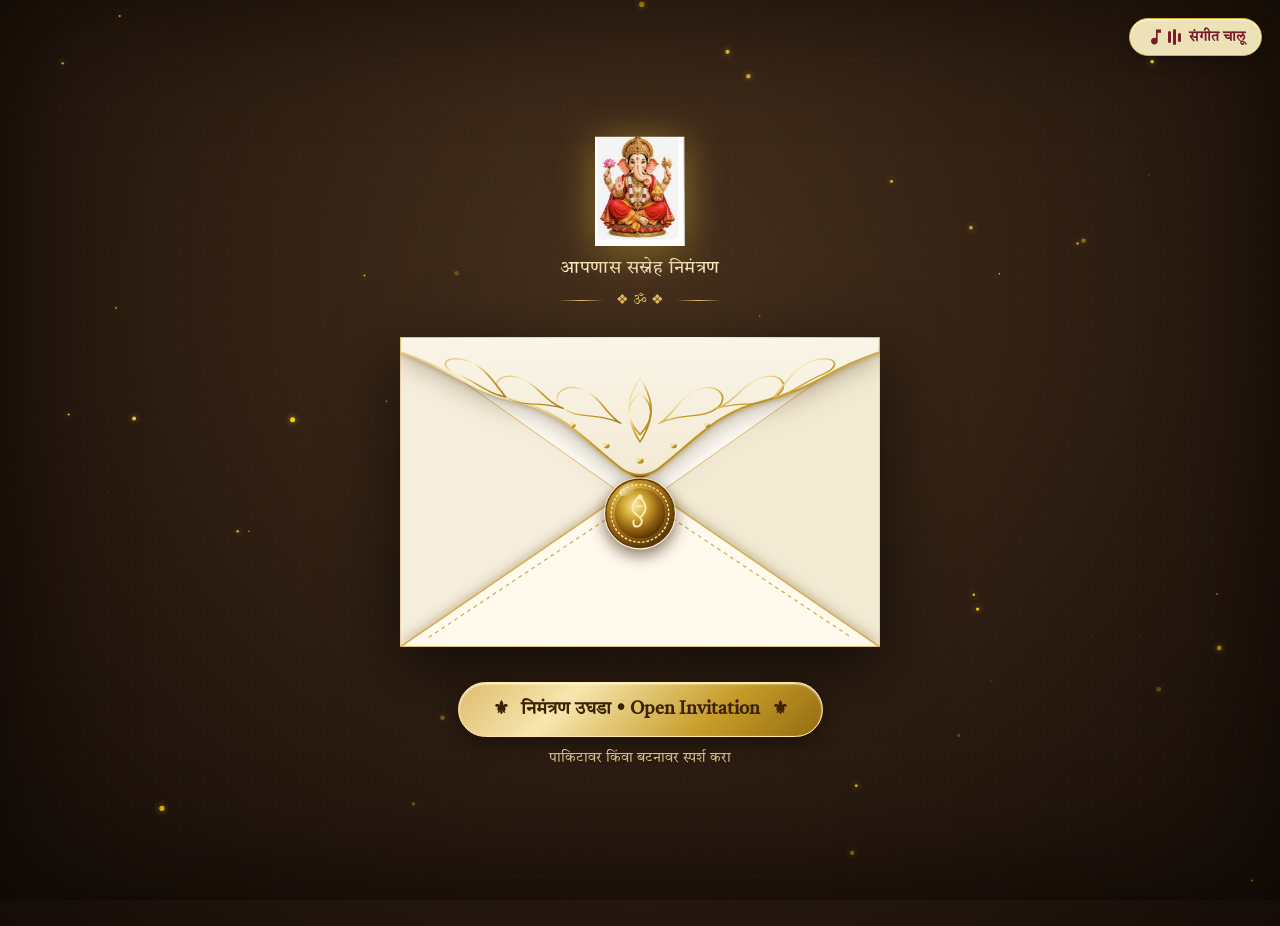
==== commit 4b03554f: "Updated website" ====
--- a/index.html
+++ b/index.html
@@ -1,1441 +1,1659 @@
 <!DOCTYPE html>
 <html lang="mr">
+
 <head>
   <meta charset="UTF-8">
   <meta name="viewport" content="width=device-width, initial-scale=1.0, maximum-scale=5.0">
   <title>शुभ साखरपुडा निमंत्रण | चि. प्रियांका कदम आणि चि. निलेश मोरे</title>
-  <meta name="description" content="श्री गणेशाय नमः | चि. प्रियांका कदम आणि चि. निलेश मोरे यांचा शुभ साखरपुडा समारंभ सस्नेह निमंत्रण पत्रिका">
-  
+  <meta name="description"
+    content="श्री गणेशाय नमः | चि. प्रियांका कदम आणि चि. निलेश मोरे यांचा शुभ साखरपुडा समारंभ सस्नेह निमंत्रण पत्रिका">
+
   <!-- Google Fonts: Traditional Royal Marathi & Classical Typography -->
   <link rel="preconnect" href="https://fonts.googleapis.com">
   <link rel="preconnect" href="https://fonts.gstatic.com" crossorigin>
-  <link href="https://fonts.googleapis.com/css2?family=Cinzel+Decorative:wght@400;700&family=Cormorant+Garamond:ital,wght@0,400;0,600;0,700;1,400&family=Great+Vibes&family=Noto+Serif+Devanagari:wght@400;500;600;700;800&family=Rozha+One&family=Tiro+Devanagari+Marathi:ital@0;1&display=swap" rel="stylesheet">
-  
+  <link
+    href="https://fonts.googleapis.com/css2?family=Cinzel+Decorative:wght@400;700&family=Cormorant+Garamond:ital,wght@0,400;0,600;0,700;1,400&family=Great+Vibes&family=Noto+Serif+Devanagari:wght@400;500;600;700;800&family=Rozha+One&family=Tiro+Devanagari+Marathi:ital@0;1&display=swap"
+    rel="stylesheet">
+
   <!-- Main Stylesheet -->
   <style>
-/* ==========================================================================
+    /* ==========================================================================
    ROYAL INDIAN ENGAGEMENT INVITATION - SINGLE PAGE CARD STYLESHEET
    Aesthetic: Traditional Royal Indian Wedding, Antique Gold, Ivory & Cream
    ========================================================================== */
 
-:root {
-  /* Royal Color Palette */
-  --color-ivory: #faf7f0;
-  --color-cream: #f4eedb;
-  --color-parchment: #ede4ce;
-  --color-warm-beige: #e5dac1;
-  --color-gold-light: #fef3c7;
-  --color-gold-mid: #d4af37;
-  --color-gold-dark: #8c6d1f;
-  --color-maroon: #781d28;
-  --color-crimson: #991b1b;
-  --color-royal-blue: #1b254b;
-  --color-emerald: #1e5e2e;
-  --color-text-primary: #3b2314;
-  --color-text-gold: #805b10;
-  
-  /* Fonts */
-  --font-marathi-title: 'Rozha One', 'Noto Serif Devanagari', serif;
-  --font-marathi-body: 'Tiro Devanagari Marathi', 'Noto Serif Devanagari', serif;
-  --font-royal-en: 'Cinzel Decorative', 'Cormorant Garamond', serif;
-  --font-script: 'Great Vibes', cursive;
-  
-  /* Dimensions & Shadows */
-  --card-max-width: 630px;
-  --card-shadow: 0 20px 50px rgba(50, 30, 10, 0.28), 0 4px 15px rgba(0, 0, 0, 0.15);
-}
-
-/* ==========================================================================
+    :root {
+      /* Royal Color Palette */
+      --color-ivory: #faf7f0;
+      --color-cream: #f4eedb;
+      --color-parchment: #ede4ce;
+      --color-warm-beige: #e5dac1;
+      --color-gold-light: #fef3c7;
+      --color-gold-mid: #d4af37;
+      --color-gold-dark: #8c6d1f;
+      --color-maroon: #781d28;
+      --color-crimson: #991b1b;
+      --color-royal-blue: #1b254b;
+      --color-emerald: #1e5e2e;
+      --color-text-primary: #3b2314;
+      --color-text-gold: #805b10;
+
+      /* Fonts */
+      --font-marathi-title: 'Rozha One', 'Noto Serif Devanagari', serif;
+      --font-marathi-body: 'Tiro Devanagari Marathi', 'Noto Serif Devanagari', serif;
+      --font-royal-en: 'Cinzel Decorative', 'Cormorant Garamond', serif;
+      --font-script: 'Great Vibes', cursive;
+
+      /* Dimensions & Shadows */
+      --card-max-width: 630px;
+      --card-shadow: 0 20px 50px rgba(50, 30, 10, 0.28), 0 4px 15px rgba(0, 0, 0, 0.15);
+    }
+
+    /* ==========================================================================
    Base & Reset
    ========================================================================== */
-*, *::before, *::after {
-  box-sizing: border-box;
-  margin: 0;
-  padding: 0;
-  -webkit-tap-highlight-color: transparent;
-}
-
-html {
-  scroll-behavior: smooth;
-}
-
-body {
-  width: 100%;
-  min-height: 100vh;
-  overflow-x: hidden;
-  background-color: #2b1f15;
-  font-family: var(--font-marathi-body);
-  color: var(--color-text-primary);
-  font-size: 16px;
-  line-height: 1.6;
-}
-
-body.royal-theme {
-  background: radial-gradient(circle at 50% 30%, #46301d 0%, #291a10 60%, #150c07 100%);
-  position: relative;
-}
-
-/* Sparkles Canvas */
-.particles-canvas {
-  position: fixed;
-  top: 0;
-  left: 0;
-  width: 100vw;
-  height: 100vh;
-  pointer-events: none;
-  z-index: 1;
-}
-
-.vintage-overlay {
-  position: fixed;
-  inset: 0;
-  background-image: radial-gradient(rgba(245, 235, 210, 0.04) 1px, transparent 0);
-  background-size: 24px 24px;
-  pointer-events: none;
-  z-index: 2;
-}
-
-.royal-vignette {
-  position: fixed;
-  inset: 0;
-  box-shadow: inset 0 0 120px rgba(10, 5, 2, 0.7);
-  pointer-events: none;
-  z-index: 2;
-}
-
-/* ==========================================================================
+    *,
+    *::before,
+    *::after {
+      box-sizing: border-box;
+      margin: 0;
+      padding: 0;
+      -webkit-tap-highlight-color: transparent;
+    }
+
+    html {
+      scroll-behavior: smooth;
+    }
+
+    body {
+      width: 100%;
+      min-height: 100vh;
+      overflow-x: hidden;
+      background-color: #2b1f15;
+      font-family: var(--font-marathi-body);
+      color: var(--color-text-primary);
+      font-size: 16px;
+      line-height: 1.6;
+    }
+
+    body.royal-theme {
+      background: radial-gradient(circle at 50% 30%, #46301d 0%, #291a10 60%, #150c07 100%);
+      position: relative;
+    }
+
+    /* Sparkles Canvas */
+    .particles-canvas {
+      position: fixed;
+      top: 0;
+      left: 0;
+      width: 100vw;
+      height: 100vh;
+      pointer-events: none;
+      z-index: 1;
+    }
+
+    .vintage-overlay {
+      position: fixed;
+      inset: 0;
+      background-image: radial-gradient(rgba(245, 235, 210, 0.04) 1px, transparent 0);
+      background-size: 24px 24px;
+      pointer-events: none;
+      z-index: 2;
+    }
+
+    .royal-vignette {
+      position: fixed;
+      inset: 0;
+      box-shadow: inset 0 0 120px rgba(10, 5, 2, 0.7);
+      pointer-events: none;
+      z-index: 2;
+    }
+
+    /* ==========================================================================
    Music Audio Controller
    ========================================================================== */
-.audio-control {
-  position: fixed;
-  top: 18px;
-  right: 18px;
-  z-index: 100;
-}
-
-.music-btn {
-  background: rgba(254, 243, 199, 0.92);
-  border: 1.5px solid var(--color-gold-mid);
-  padding: 8px 16px;
-  border-radius: 30px;
-  display: flex;
-  align-items: center;
-  gap: 8px;
-  cursor: pointer;
-  box-shadow: 0 4px 15px rgba(0, 0, 0, 0.25), inset 0 1px 2px #fff;
-  transition: all 0.3s ease;
-  font-family: var(--font-marathi-body);
-  font-size: 0.85rem;
-  font-weight: 600;
-  color: var(--color-maroon);
-}
-
-.music-btn:hover {
-  transform: translateY(-2px) scale(1.03);
-  background: #fffdf5;
-  box-shadow: 0 6px 20px rgba(212, 175, 55, 0.45);
-}
-
-.music-icon-wrap {
-  display: flex;
-  align-items: center;
-  position: relative;
-}
-
-.music-wave {
-  display: inline-block;
-  width: 3px;
-  height: 12px;
-  background-color: var(--color-maroon);
-  margin-left: 2px;
-  border-radius: 2px;
-  animation: musicBounce 1.2s infinite ease-in-out;
-}
-
-.music-wave.wave-2 { animation-delay: 0.2s; height: 16px; }
-.music-wave.wave-3 { animation-delay: 0.4s; height: 9px; }
-
-.audio-control.muted .music-wave {
-  animation: none;
-  height: 3px;
-  opacity: 0.5;
-}
-
-@keyframes musicBounce {
-  0%, 100% { transform: scaleY(0.4); }
-  50% { transform: scaleY(1.2); }
-}
-
-/* ==========================================================================
+    .audio-control {
+      position: fixed;
+      top: 18px;
+      right: 18px;
+      z-index: 100;
+    }
+
+    .music-btn {
+      background: rgba(254, 243, 199, 0.92);
+      border: 1.5px solid var(--color-gold-mid);
+      padding: 8px 16px;
+      border-radius: 30px;
+      display: flex;
+      align-items: center;
+      gap: 8px;
+      cursor: pointer;
+      box-shadow: 0 4px 15px rgba(0, 0, 0, 0.25), inset 0 1px 2px #fff;
+      transition: all 0.3s ease;
+      font-family: var(--font-marathi-body);
+      font-size: 0.85rem;
+      font-weight: 600;
+      color: var(--color-maroon);
+    }
+
+    .music-btn:hover {
+      transform: translateY(-2px) scale(1.03);
+      background: #fffdf5;
+      box-shadow: 0 6px 20px rgba(212, 175, 55, 0.45);
+    }
+
+    .music-icon-wrap {
+      display: flex;
+      align-items: center;
+      position: relative;
+    }
+
+    .music-wave {
+      display: inline-block;
+      width: 3px;
+      height: 12px;
+      background-color: var(--color-maroon);
+      margin-left: 2px;
+      border-radius: 2px;
+      animation: musicBounce 1.2s infinite ease-in-out;
+    }
+
+    .music-wave.wave-2 {
+      animation-delay: 0.2s;
+      height: 16px;
+    }
+
+    .music-wave.wave-3 {
+      animation-delay: 0.4s;
+      height: 9px;
+    }
+
+    .audio-control.muted .music-wave {
+      animation: none;
+      height: 3px;
+      opacity: 0.5;
+    }
+
+    @keyframes musicBounce {
+
+      0%,
+      100% {
+        transform: scaleY(0.4);
+      }
+
+      50% {
+        transform: scaleY(1.2);
+      }
+    }
+
+    /* ==========================================================================
    Main Shell Wrapper
    ========================================================================== */
-.invitation-app-shell {
-  width: 100%;
-  min-height: 100vh;
-  display: flex;
-  flex-direction: column;
-  align-items: center;
-  justify-content: center;
-  position: relative;
-  z-index: 10;
-  padding: 30px 15px;
-}
-
-/* ==========================================================================
+    .invitation-app-shell {
+      width: 100%;
+      min-height: 100vh;
+      display: flex;
+      flex-direction: column;
+      align-items: center;
+      justify-content: center;
+      position: relative;
+      z-index: 10;
+      padding: 30px 15px;
+    }
+
+    /* ==========================================================================
    STAGE 1: 3D ROYAL ENVELOPE LANDING SCREEN
    ========================================================================== */
-.envelope-screen {
-  width: 100%;
-  max-width: 520px;
-  display: flex;
-  flex-direction: column;
-  align-items: center;
-  justify-content: center;
-  transition: opacity 0.6s ease, transform 0.6s cubic-bezier(0.2, 0.8, 0.2, 1);
-}
-
-.envelope-screen.hidden {
-  display: none !important;
-}
-
-.envelope-hero-box {
-  display: flex;
-  flex-direction: column;
-  align-items: center;
-  width: 100%;
-  position: relative;
-}
-
-.envelope-top-text {
-  text-align: center;
-  margin-bottom: 25px;
-}
-
-.ganesha-shlok-img-wrap {
-  display: flex;
-  justify-content: center;
-  align-items: center;
-  margin: 0 auto 8px;
-  position: relative;
-}
-
-.ganesha-shlok-img {
-  width: 90px;
-  max-width: 25vw;
-  height: auto;
-  display: block;
-  filter: drop-shadow(0 4px 18px rgba(245, 197, 66, 0.55)) drop-shadow(0 2px 6px rgba(0, 0, 0, 0.5));
-  animation: ganeshaFloat 4s infinite ease-in-out;
-  transition: transform 0.3s ease;
-}
-
-@keyframes ganeshaFloat {
-  0%, 100% {
-    transform: translateY(0) scale(1);
-  }
-  50% {
-    transform: translateY(-4px) scale(1.025);
-  }
-}
-
-.ganesh-shlok {
-  font-family: var(--font-marathi-title);
-  font-size: 1.65rem;
-  color: #f7df99;
-  letter-spacing: 1px;
-  text-shadow: 0 2px 8px rgba(0, 0, 0, 0.6), 0 0 15px rgba(212, 175, 55, 0.4);
-}
-
-.envelope-subtext {
-  font-size: 1.15rem;
-  color: #fcebc2;
-  margin-top: 4px;
-  font-weight: 500;
-  letter-spacing: 0.5px;
-}
-
-.ornamental-motif {
-  display: flex;
-  align-items: center;
-  justify-content: center;
-  gap: 12px;
-  margin-top: 6px;
-}
-
-.motif-line {
-  display: inline-block;
-  width: 45px;
-  height: 1px;
-  background: linear-gradient(90deg, transparent, #e2be67, transparent);
-}
-
-.motif-symbol {
-  color: #dfba60;
-  font-size: 0.9rem;
-}
-
-/* 3D Envelope Physics Wrapper */
-.royal-envelope-wrapper {
-  width: 100%;
-  max-width: 480px;
-  height: 310px;
-  position: relative;
-  cursor: pointer;
-  filter: drop-shadow(0 20px 35px rgba(0, 0, 0, 0.65));
-}
-
-.envelope-perspective-box {
-  width: 100%;
-  height: 100%;
-  position: relative;
-  perspective: 1200px;
-}
-
-/* Envelope Back and Lining */
-.envelope-back {
-  position: absolute;
-  inset: 0;
-  background: linear-gradient(135deg, #f0e6d0 0%, #decbb0 100%);
-  border-radius: 8px;
-  border: 1.5px solid #c29d4c;
-  overflow: hidden;
-  box-shadow: inset 0 0 30px rgba(120, 80, 20, 0.25);
-}
-
-.envelope-lining-pattern {
-  position: absolute;
-  inset: 0;
-  opacity: 0.18;
-  background-image: radial-gradient(#967026 1px, transparent 1px), radial-gradient(#967026 1px, #f5ebd7 1px);
-  background-size: 16px 16px;
-  background-position: 0 0, 8px 8px;
-}
-
-/* Peek Card */
-.peek-card {
-  position: absolute;
-  top: 15px;
-  left: 5%;
-  width: 90%;
-  height: 270px;
-  background: #fffdf7;
-  border-radius: 6px;
-  border: 1px solid #d4af37;
-  box-shadow: 0 4px 15px rgba(0, 0, 0, 0.2);
-  z-index: 5;
-  display: flex;
-  align-items: center;
-  justify-content: center;
-}
-
-.peek-card-inner {
-  text-align: center;
-  padding: 20px;
-  display: flex;
-  flex-direction: column;
-  align-items: center;
-  gap: 12px;
-}
-
-.peek-card-border {
-  position: absolute;
-  inset: 8px;
-  border: 1px dashed #d5b058;
-  border-radius: 4px;
-  pointer-events: none;
-}
-
-.peek-text {
-  font-family: var(--font-marathi-title);
-  color: var(--color-maroon);
-  font-size: 1.25rem;
-  letter-spacing: 0.5px;
-}
-
-/* 3D Envelope Flap */
-.envelope-flap {
-  position: absolute;
-  top: 0;
-  left: 0;
-  width: 100%;
-  height: 180px;
-  transform-origin: top center;
-  transform-style: preserve-3d;
-  z-index: 20;
-}
-
-.flap-front, .flap-back {
-  position: absolute;
-  inset: 0;
-  backface-visibility: hidden;
-  -webkit-backface-visibility: hidden;
-}
-
-.flap-front {
-  z-index: 2;
-}
-
-.flap-svg {
-  width: 100%;
-  height: 100%;
-  filter: drop-shadow(0 6px 12px rgba(60, 40, 10, 0.3));
-}
-
-.flap-back {
-  transform: rotateX(180deg);
-  background: linear-gradient(to top, #eae0cb, #f7efe0);
-  border-bottom: 2px solid #ca9f3f;
-  clip-path: polygon(0 0, 100% 0, 50% 100%);
-  z-index: 1;
-}
-
-/* Envelope Front Pocket */
-.envelope-front {
-  position: absolute;
-  inset: 0;
-  z-index: 10;
-  pointer-events: none;
-}
-
-.envelope-front-svg {
-  width: 100%;
-  height: 100%;
-}
-
-/* Wax Seal */
-.wax-seal {
-  position: absolute;
-  bottom: 0;
-  left: 50%;
-  transform: translate(-50%, 45%);
-  width: 72px;
-  height: 72px;
-  cursor: pointer;
-  z-index: 30;
-  display: flex;
-  align-items: center;
-  justify-content: center;
-  transition: transform 0.3s ease;
-}
-
-.wax-seal:hover {
-  transform: translate(-50%, 45%) scale(1.08);
-}
-
-.wax-seal-body {
-  position: relative;
-  width: 100%;
-  height: 100%;
-  border-radius: 50%;
-  box-shadow: 0 6px 15px rgba(60, 35, 5, 0.6), inset 0 2px 4px #ffe699;
-}
-
-.wax-seal-svg {
-  width: 100%;
-  height: 100%;
-  display: block;
-}
-
-.wax-shine {
-  position: absolute;
-  top: 10%;
-  left: 20%;
-  width: 20px;
-  height: 10px;
-  border-radius: 50%;
-  background: linear-gradient(135deg, rgba(255, 255, 255, 0.6), transparent);
-  transform: rotate(-30deg);
-}
-
-.wax-seal-pulse {
-  position: absolute;
-  inset: -6px;
-  border-radius: 50%;
-  border: 1.5px solid #e5c365;
-  animation: sealPulse 2.4s infinite ease-out;
-  opacity: 0;
-}
-
-@keyframes sealPulse {
-  0% { transform: scale(0.9); opacity: 0.8; }
-  100% { transform: scale(1.4); opacity: 0; }
-}
-
-/* Button */
-.envelope-action {
-  margin-top: 35px;
-  display: flex;
-  flex-direction: column;
-  align-items: center;
-  gap: 10px;
-}
-
-.open-invitation-btn {
-  position: relative;
-  overflow: hidden;
-  background: linear-gradient(135deg, #dfbc6d 0%, #f7e6af 30%, #c59b27 70%, #946c10 100%);
-  color: #3b2203;
-  font-family: var(--font-marathi-body);
-  font-size: 1.15rem;
-  font-weight: 700;
-  padding: 14px 34px;
-  border-radius: 40px;
-  border: 1px solid #ffe8a3;
-  box-shadow: 0 6px 20px rgba(0, 0, 0, 0.4), inset 0 1px 2px #fff;
-  cursor: pointer;
-  display: flex;
-  align-items: center;
-  gap: 12px;
-  transition: all 0.3s cubic-bezier(0.175, 0.885, 0.32, 1.275);
-}
-
-.open-invitation-btn:hover {
-  transform: translateY(-3px) scale(1.03);
-  box-shadow: 0 10px 30px rgba(212, 175, 55, 0.5);
-}
-
-.btn-shimmer {
-  position: absolute;
-  top: 0;
-  left: -100%;
-  width: 60%;
-  height: 100%;
-  background: linear-gradient(90deg, transparent, rgba(255, 255, 255, 0.4), transparent);
-  transform: skewX(-25deg);
-  animation: btnShimmer 3.5s infinite;
-}
-
-@keyframes btnShimmer {
-  0%, 60% { left: -100%; }
-  100% { left: 160%; }
-}
-
-.click-hint {
-  font-size: 0.9rem;
-  color: #eed69f;
-  opacity: 0.85;
-}
-
-.decor-corner {
-  position: absolute;
-  width: 140px;
-  height: 140px;
-  pointer-events: none;
-  z-index: 1;
-}
-
-.decor-top-left { top: 10px; left: 10px; }
-.decor-top-right { top: 10px; right: 10px; }
-
-.corner-svg {
-  width: 100%;
-  height: 100%;
-  filter: drop-shadow(0 4px 8px rgba(0, 0, 0, 0.3));
-}
-
-.flip-x {
-  transform: scaleX(-1);
-}
-
-/* ==========================================================================
+    .envelope-screen {
+      width: 100%;
+      max-width: 520px;
+      display: flex;
+      flex-direction: column;
+      align-items: center;
+      justify-content: center;
+      transition: opacity 0.6s ease, transform 0.6s cubic-bezier(0.2, 0.8, 0.2, 1);
+    }
+
+    .envelope-screen.hidden {
+      display: none !important;
+    }
+
+    .envelope-hero-box {
+      display: flex;
+      flex-direction: column;
+      align-items: center;
+      width: 100%;
+      position: relative;
+    }
+
+    .envelope-top-text {
+      text-align: center;
+      margin-bottom: 25px;
+    }
+
+    .ganesha-shlok-img-wrap {
+      display: flex;
+      justify-content: center;
+      align-items: center;
+      margin: 0 auto 8px;
+      position: relative;
+    }
+
+    .ganesha-shlok-img {
+      width: 90px;
+      max-width: 25vw;
+      height: auto;
+      display: block;
+      filter: drop-shadow(0 4px 18px rgba(245, 197, 66, 0.55)) drop-shadow(0 2px 6px rgba(0, 0, 0, 0.5));
+      animation: ganeshaFloat 4s infinite ease-in-out;
+      transition: transform 0.3s ease;
+    }
+
+    @keyframes ganeshaFloat {
+
+      0%,
+      100% {
+        transform: translateY(0) scale(1);
+      }
+
+      50% {
+        transform: translateY(-4px) scale(1.025);
+      }
+    }
+
+    .ganesh-shlok {
+      font-family: var(--font-marathi-title);
+      font-size: 1.65rem;
+      color: #f7df99;
+      letter-spacing: 1px;
+      text-shadow: 0 2px 8px rgba(0, 0, 0, 0.6), 0 0 15px rgba(212, 175, 55, 0.4);
+    }
+
+    .envelope-subtext {
+      font-size: 1.15rem;
+      color: #fcebc2;
+      margin-top: 4px;
+      font-weight: 500;
+      letter-spacing: 0.5px;
+    }
+
+    .ornamental-motif {
+      display: flex;
+      align-items: center;
+      justify-content: center;
+      gap: 12px;
+      margin-top: 6px;
+    }
+
+    .motif-line {
+      display: inline-block;
+      width: 45px;
+      height: 1px;
+      background: linear-gradient(90deg, transparent, #e2be67, transparent);
+    }
+
+    .motif-symbol {
+      color: #dfba60;
+      font-size: 0.9rem;
+    }
+
+    /* 3D Envelope Physics Wrapper */
+    .royal-envelope-wrapper {
+      width: 100%;
+      max-width: 480px;
+      height: 310px;
+      position: relative;
+      cursor: pointer;
+      filter: drop-shadow(0 20px 35px rgba(0, 0, 0, 0.65));
+    }
+
+    .envelope-perspective-box {
+      width: 100%;
+      height: 100%;
+      position: relative;
+      perspective: 1200px;
+    }
+
+    /* Envelope Back and Lining */
+    .envelope-back {
+      position: absolute;
+      inset: 0;
+      background: linear-gradient(135deg, #f0e6d0 0%, #decbb0 100%);
+      border-radius: 8px;
+      border: 1.5px solid #c29d4c;
+      overflow: hidden;
+      box-shadow: inset 0 0 30px rgba(120, 80, 20, 0.25);
+    }
+
+    .envelope-lining-pattern {
+      position: absolute;
+      inset: 0;
+      opacity: 0.18;
+      background-image: radial-gradient(#967026 1px, transparent 1px), radial-gradient(#967026 1px, #f5ebd7 1px);
+      background-size: 16px 16px;
+      background-position: 0 0, 8px 8px;
+    }
+
+    /* Peek Card */
+    .peek-card {
+      position: absolute;
+      top: 15px;
+      left: 5%;
+      width: 90%;
+      height: 270px;
+      background: #fffdf7;
+      border-radius: 6px;
+      border: 1px solid #d4af37;
+      box-shadow: 0 4px 15px rgba(0, 0, 0, 0.2);
+      z-index: 5;
+      display: flex;
+      align-items: center;
+      justify-content: center;
+    }
+
+    .peek-card-inner {
+      text-align: center;
+      padding: 20px;
+      display: flex;
+      flex-direction: column;
+      align-items: center;
+      gap: 12px;
+    }
+
+    .peek-card-border {
+      position: absolute;
+      inset: 8px;
+      border: 1px dashed #d5b058;
+      border-radius: 4px;
+      pointer-events: none;
+    }
+
+    .peek-text {
+      font-family: var(--font-marathi-title);
+      color: var(--color-maroon);
+      font-size: 1.25rem;
+      letter-spacing: 0.5px;
+    }
+
+    /* 3D Envelope Flap */
+    .envelope-flap {
+      position: absolute;
+      top: 0;
+      left: 0;
+      width: 100%;
+      height: 180px;
+      transform-origin: top center;
+      transform-style: preserve-3d;
+      z-index: 20;
+    }
+
+    .flap-front,
+    .flap-back {
+      position: absolute;
+      inset: 0;
+      backface-visibility: hidden;
+      -webkit-backface-visibility: hidden;
+    }
+
+    .flap-front {
+      z-index: 2;
+    }
+
+    .flap-svg {
+      width: 100%;
+      height: 100%;
+      filter: drop-shadow(0 6px 12px rgba(60, 40, 10, 0.3));
+    }
+
+    .flap-back {
+      transform: rotateX(180deg);
+      background: linear-gradient(to top, #eae0cb, #f7efe0);
+      border-bottom: 2px solid #ca9f3f;
+      clip-path: polygon(0 0, 100% 0, 50% 100%);
+      z-index: 1;
+    }
+
+    /* Envelope Front Pocket */
+    .envelope-front {
+      position: absolute;
+      inset: 0;
+      z-index: 10;
+      pointer-events: none;
+    }
+
+    .envelope-front-svg {
+      width: 100%;
+      height: 100%;
+    }
+
+    /* Wax Seal */
+    .wax-seal {
+      position: absolute;
+      bottom: 0;
+      left: 50%;
+      transform: translate(-50%, 45%);
+      width: 72px;
+      height: 72px;
+      cursor: pointer;
+      z-index: 30;
+      display: flex;
+      align-items: center;
+      justify-content: center;
+      transition: transform 0.3s ease;
+    }
+
+    .wax-seal:hover {
+      transform: translate(-50%, 45%) scale(1.08);
+    }
+
+    .wax-seal-body {
+      position: relative;
+      width: 100%;
+      height: 100%;
+      border-radius: 50%;
+      box-shadow: 0 6px 15px rgba(60, 35, 5, 0.6), inset 0 2px 4px #ffe699;
+    }
+
+    .wax-seal-svg {
+      width: 100%;
+      height: 100%;
+      display: block;
+    }
+
+    .wax-shine {
+      position: absolute;
+      top: 10%;
+      left: 20%;
+      width: 20px;
+      height: 10px;
+      border-radius: 50%;
+      background: linear-gradient(135deg, rgba(255, 255, 255, 0.6), transparent);
+      transform: rotate(-30deg);
+    }
+
+    .wax-seal-pulse {
+      position: absolute;
+      inset: -6px;
+      border-radius: 50%;
+      border: 1.5px solid #e5c365;
+      animation: sealPulse 2.4s infinite ease-out;
+      opacity: 0;
+    }
+
+    @keyframes sealPulse {
+      0% {
+        transform: scale(0.9);
+        opacity: 0.8;
+      }
+
+      100% {
+        transform: scale(1.4);
+        opacity: 0;
+      }
+    }
+
+    /* Button */
+    .envelope-action {
+      margin-top: 35px;
+      display: flex;
+      flex-direction: column;
+      align-items: center;
+      gap: 10px;
+    }
+
+    .open-invitation-btn {
+      position: relative;
+      overflow: hidden;
+      background: linear-gradient(135deg, #dfbc6d 0%, #f7e6af 30%, #c59b27 70%, #946c10 100%);
+      color: #3b2203;
+      font-family: var(--font-marathi-body);
+      font-size: 1.15rem;
+      font-weight: 700;
+      padding: 14px 34px;
+      border-radius: 40px;
+      border: 1px solid #ffe8a3;
+      box-shadow: 0 6px 20px rgba(0, 0, 0, 0.4), inset 0 1px 2px #fff;
+      cursor: pointer;
+      display: flex;
+      align-items: center;
+      gap: 12px;
+      transition: all 0.3s cubic-bezier(0.175, 0.885, 0.32, 1.275);
+    }
+
+    .open-invitation-btn:hover {
+      transform: translateY(-3px) scale(1.03);
+      box-shadow: 0 10px 30px rgba(212, 175, 55, 0.5);
+    }
+
+    .btn-shimmer {
+      position: absolute;
+      top: 0;
+      left: -100%;
+      width: 60%;
+      height: 100%;
+      background: linear-gradient(90deg, transparent, rgba(255, 255, 255, 0.4), transparent);
+      transform: skewX(-25deg);
+      animation: btnShimmer 3.5s infinite;
+    }
+
+    @keyframes btnShimmer {
+
+      0%,
+      60% {
+        left: -100%;
+      }
+
+      100% {
+        left: 160%;
+      }
+    }
+
+    .click-hint {
+      font-size: 0.9rem;
+      color: #eed69f;
+      opacity: 0.85;
+    }
+
+    .decor-corner {
+      position: absolute;
+      width: 140px;
+      height: 140px;
+      pointer-events: none;
+      z-index: 1;
+    }
+
+    .decor-top-left {
+      top: 10px;
+      left: 10px;
+    }
+
+    .decor-top-right {
+      top: 10px;
+      right: 10px;
+    }
+
+    .corner-svg {
+      width: 100%;
+      height: 100%;
+      filter: drop-shadow(0 4px 8px rgba(0, 0, 0, 0.3));
+    }
+
+    .flip-x {
+      transform: scaleX(-1);
+    }
+
+    /* ==========================================================================
    STAGE 2: THE GRAND SINGLE-PAGE ROYAL INVITATION CARD
    ========================================================================== */
-.single-card-screen {
-  width: 100%;
-  max-width: var(--card-max-width);
-  display: none;
-  opacity: 0;
-  transform: scale(0.95) translateY(30px);
-  position: relative;
-  z-index: 20;
-}
-
-.single-card-screen.visible {
-  display: flex;
-  flex-direction: column;
-  align-items: center;
-  opacity: 1;
-  transform: scale(1) translateY(0);
-}
-
-.falling-petals-overlay {
-  position: absolute;
-  inset: -40px;
-  pointer-events: none;
-  z-index: 30;
-  overflow: hidden;
-}
-
-/* The Unified Royal Card */
-.single-royal-card {
-  position: relative;
-  width: 100%;
-  background: #fdfaf3;
-  border-radius: 16px;
-  box-shadow: var(--card-shadow);
-  padding: 38px 24px 30px;
-  overflow: hidden;
-  border: 1px solid #d5bc78;
-}
-
-.single-royal-card .card-paper-texture {
-  position: absolute;
-  inset: 0;
-  background-color: #faf6ed;
-  background-image: 
-    radial-gradient(#d3ba82 0.75px, transparent 0.75px),
-    linear-gradient(to bottom, rgba(240, 225, 195, 0.45) 0%, rgba(255, 250, 240, 0.85) 100%);
-  background-size: 14px 14px, 100% 100%;
-  opacity: 0.85;
-  pointer-events: none;
-  z-index: 1;
-}
-
-/* Antique Gold Baroque Outer Frame (Reference 1) */
-.antique-gold-frame-svg {
-  position: absolute;
-  inset: 0;
-  pointer-events: none;
-  z-index: 4;
-}
-
-.frame-svg {
-  width: 100%;
-  height: 100%;
-}
-
-/* Corner White Roses Floral Bouquets (Reference 1) */
-.floral-cluster {
-  position: absolute;
-  width: 90px;
-  height: 90px;
-  pointer-events: none;
-  z-index: 8;
-}
-
-.floral-top-left { top: 8px; left: 8px; }
-.floral-top-right { top: 8px; right: 8px; transform: scaleX(-1); }
-.floral-bottom-left { bottom: 8px; left: 8px; transform: scaleY(-1); }
-.floral-bottom-right { bottom: 8px; right: 8px; transform: scale(-1); }
-
-.rose-bloom {
-  position: absolute;
-  border-radius: 50%;
-  background: radial-gradient(circle at 35% 35%, #ffffff 0%, #fffbf2 50%, #f4e8d3 90%, #dfccaa 100%);
-  box-shadow: 0 4px 8px rgba(90, 70, 30, 0.25), inset 0 1px 2px #fff;
-}
-
-.rose-large { width: 44px; height: 44px; top: 15px; left: 15px; }
-.rose-medium { width: 32px; height: 32px; top: 40px; left: 45px; }
-
-.baby-breath-sprig {
-  position: absolute;
-  top: 25px;
-  left: 40px;
-  width: 8px;
-  height: 8px;
-  background: #fff;
-  border-radius: 50%;
-  box-shadow: 8px 6px 0 -1px #fff, 14px 2px 0 -2px #fef9c3, -6px 10px 0 -1px #fff;
-}
-
-.golden-leaf {
-  position: absolute;
-  width: 20px;
-  height: 10px;
-  background: linear-gradient(135deg, #d4af37, #85590c);
-  border-radius: 50% 0 50% 0;
-  transform: rotate(45deg);
-}
-
-.leaf-1 { top: 8px; left: 35px; }
-.leaf-2 { top: 35px; left: 8px; transform: rotate(115deg); }
-
-/* Butterflies */
-.card-butterflies {
-  position: absolute;
-  inset: 0;
-  pointer-events: none;
-  z-index: 15;
-}
-
-.butterfly {
-  position: absolute;
-  display: flex;
-  align-items: center;
-  filter: drop-shadow(0 2px 4px rgba(0, 0, 0, 0.2));
-}
-
-.bf-wing {
-  width: 14px;
-  height: 18px;
-  background: radial-gradient(circle at 40% 40%, #ffffff 0%, #fef3c7 60%, #e2be67 100%);
-  border-radius: 60% 40% 60% 40%;
-  border: 0.8px solid #cca344;
-}
-
-.bf-left {
-  transform-origin: right center;
-  animation: flutterLeft 0.3s infinite alternate ease-in-out;
-}
-
-.bf-right {
-  transform-origin: left center;
-  transform: scaleX(-1);
-  animation: flutterRight 0.3s infinite alternate ease-in-out;
-}
-
-.bf-body {
-  width: 3px;
-  height: 14px;
-  background: #78350f;
-  border-radius: 2px;
-}
-
-@keyframes flutterLeft {
-  0% { transform: rotateY(0deg); }
-  100% { transform: rotateY(65deg); }
-}
-
-@keyframes flutterRight {
-  0% { transform: scaleX(-1) rotateY(0deg); }
-  100% { transform: scaleX(-1) rotateY(65deg); }
-}
-
-.bf-1 { top: 8%; left: 16%; animation: floatAround1 14s infinite ease-in-out; }
-.bf-2 { top: 28%; right: 14%; animation: floatAround2 12s infinite ease-in-out; }
-.bf-3 { bottom: 15%; left: 15%; animation: floatAround3 16s infinite ease-in-out; }
-
-@keyframes floatAround1 {
-  0%, 100% { transform: translate(0, 0) rotate(5deg); }
-  50% { transform: translate(25px, -15px) rotate(-10deg); }
-}
-
-@keyframes floatAround2 {
-  0%, 100% { transform: translate(0, 0) rotate(-8deg); }
-  50% { transform: translate(-20px, 20px) rotate(12deg); }
-}
-
-@keyframes floatAround3 {
-  0%, 100% { transform: translate(0, 0) rotate(15deg); }
-  50% { transform: translate(15px, -25px) rotate(-5deg); }
-}
-
-/* ==========================================================================
+    .single-card-screen {
+      width: 100%;
+      max-width: var(--card-max-width);
+      display: none;
+      opacity: 0;
+      transform: scale(0.95) translateY(30px);
+      position: relative;
+      z-index: 20;
+    }
+
+    .single-card-screen.visible {
+      display: flex;
+      flex-direction: column;
+      align-items: center;
+      opacity: 1;
+      transform: scale(1) translateY(0);
+    }
+
+    .falling-petals-overlay {
+      position: absolute;
+      inset: -40px;
+      pointer-events: none;
+      z-index: 30;
+      overflow: hidden;
+    }
+
+    /* The Unified Royal Card */
+    .single-royal-card {
+      position: relative;
+      width: 100%;
+      background: #fdfaf3;
+      border-radius: 16px;
+      box-shadow: var(--card-shadow);
+      padding: 38px 24px 30px;
+      overflow: hidden;
+      border: 1px solid #d5bc78;
+    }
+
+    .single-royal-card .card-paper-texture {
+      position: absolute;
+      inset: 0;
+      background-color: #faf6ed;
+      background-image:
+        radial-gradient(#d3ba82 0.75px, transparent 0.75px),
+        linear-gradient(to bottom, rgba(240, 225, 195, 0.45) 0%, rgba(255, 250, 240, 0.85) 100%);
+      background-size: 14px 14px, 100% 100%;
+      opacity: 0.85;
+      pointer-events: none;
+      z-index: 1;
+    }
+
+    /* Antique Gold Baroque Outer Frame (Reference 1) */
+    .antique-gold-frame-svg {
+      position: absolute;
+      inset: 0;
+      pointer-events: none;
+      z-index: 4;
+    }
+
+    .frame-svg {
+      width: 100%;
+      height: 100%;
+    }
+
+    /* Corner White Roses Floral Bouquets (Reference 1) */
+    .floral-cluster {
+      position: absolute;
+      width: 90px;
+      height: 90px;
+      pointer-events: none;
+      z-index: 8;
+    }
+
+    .floral-top-left {
+      top: 8px;
+      left: 8px;
+    }
+
+    .floral-top-right {
+      top: 8px;
+      right: 8px;
+      transform: scaleX(-1);
+    }
+
+    .floral-bottom-left {
+      bottom: 8px;
+      left: 8px;
+      transform: scaleY(-1);
+    }
+
+    .floral-bottom-right {
+      bottom: 8px;
+      right: 8px;
+      transform: scale(-1);
+    }
+
+    .rose-bloom {
+      position: absolute;
+      border-radius: 50%;
+      background: radial-gradient(circle at 35% 35%, #ffffff 0%, #fffbf2 50%, #f4e8d3 90%, #dfccaa 100%);
+      box-shadow: 0 4px 8px rgba(90, 70, 30, 0.25), inset 0 1px 2px #fff;
+    }
+
+    .rose-large {
+      width: 44px;
+      height: 44px;
+      top: 15px;
+      left: 15px;
+    }
+
+    .rose-medium {
+      width: 32px;
+      height: 32px;
+      top: 40px;
+      left: 45px;
+    }
+
+    .baby-breath-sprig {
+      position: absolute;
+      top: 25px;
+      left: 40px;
+      width: 8px;
+      height: 8px;
+      background: #fff;
+      border-radius: 50%;
+      box-shadow: 8px 6px 0 -1px #fff, 14px 2px 0 -2px #fef9c3, -6px 10px 0 -1px #fff;
+    }
+
+    .golden-leaf {
+      position: absolute;
+      width: 20px;
+      height: 10px;
+      background: linear-gradient(135deg, #d4af37, #85590c);
+      border-radius: 50% 0 50% 0;
+      transform: rotate(45deg);
+    }
+
+    .leaf-1 {
+      top: 8px;
+      left: 35px;
+    }
+
+    .leaf-2 {
+      top: 35px;
+      left: 8px;
+      transform: rotate(115deg);
+    }
+
+    /* Butterflies */
+    .card-butterflies {
+      position: absolute;
+      inset: 0;
+      pointer-events: none;
+      z-index: 15;
+    }
+
+    .butterfly {
+      position: absolute;
+      display: flex;
+      align-items: center;
+      filter: drop-shadow(0 2px 4px rgba(0, 0, 0, 0.2));
+    }
+
+    .bf-wing {
+      width: 14px;
+      height: 18px;
+      background: radial-gradient(circle at 40% 40%, #ffffff 0%, #fef3c7 60%, #e2be67 100%);
+      border-radius: 60% 40% 60% 40%;
+      border: 0.8px solid #cca344;
+    }
+
+    .bf-left {
+      transform-origin: right center;
+      animation: flutterLeft 0.3s infinite alternate ease-in-out;
+    }
+
+    .bf-right {
+      transform-origin: left center;
+      transform: scaleX(-1);
+      animation: flutterRight 0.3s infinite alternate ease-in-out;
+    }
+
+    .bf-body {
+      width: 3px;
+      height: 14px;
+      background: #78350f;
+      border-radius: 2px;
+    }
+
+    @keyframes flutterLeft {
+      0% {
+        transform: rotateY(0deg);
+      }
+
+      100% {
+        transform: rotateY(65deg);
+      }
+    }
+
+    @keyframes flutterRight {
+      0% {
+        transform: scaleX(-1) rotateY(0deg);
+      }
+
+      100% {
+        transform: scaleX(-1) rotateY(65deg);
+      }
+    }
+
+    .bf-1 {
+      top: 8%;
+      left: 16%;
+      animation: floatAround1 14s infinite ease-in-out;
+    }
+
+    .bf-2 {
+      top: 28%;
+      right: 14%;
+      animation: floatAround2 12s infinite ease-in-out;
+    }
+
+    .bf-3 {
+      bottom: 15%;
+      left: 15%;
+      animation: floatAround3 16s infinite ease-in-out;
+    }
+
+    @keyframes floatAround1 {
+
+      0%,
+      100% {
+        transform: translate(0, 0) rotate(5deg);
+      }
+
+      50% {
+        transform: translate(25px, -15px) rotate(-10deg);
+      }
+    }
+
+    @keyframes floatAround2 {
+
+      0%,
+      100% {
+        transform: translate(0, 0) rotate(-8deg);
+      }
+
+      50% {
+        transform: translate(-20px, 20px) rotate(12deg);
+      }
+    }
+
+    @keyframes floatAround3 {
+
+      0%,
+      100% {
+        transform: translate(0, 0) rotate(15deg);
+      }
+
+      50% {
+        transform: translate(15px, -25px) rotate(-5deg);
+      }
+    }
+
+    /* ==========================================================================
    Single Card Inner Stream Layout
    ========================================================================== */
-.single-card-body {
-  position: relative;
-  z-index: 6;
-  text-align: center;
-  padding: 10px 6px;
-  display: flex;
-  flex-direction: column;
-  gap: 10px;
-}
-
-/* 1. Header Ganesha */
-.card-header-ganesh {
-  position: relative;
-  display: flex;
-  flex-direction: column;
-  align-items: center;
-  margin-bottom: 2px;
-}
-
-.divine-sunburst-halo {
-  position: absolute;
-  top: -5px;
-  width: 80px;
-  height: 80px;
-  background: radial-gradient(circle, #fde047 0%, #ea580c 50%, transparent 75%);
-  filter: blur(10px);
-  opacity: 0.65;
-  border-radius: 50%;
-}
-
-.card-ganesha-svg,
-.card-ganesha-img {
-  width: 58px;
-  height: auto;
-  position: relative;
-  z-index: 2;
-  filter: drop-shadow(0 3px 8px rgba(120, 60, 10, 0.3));
-  display: block;
-  margin: 0 auto;
-}
-
-.card-ganesh-title {
-  font-family: var(--font-marathi-title);
-  font-size: 1.15rem;
-  color: #78350f;
-  margin-top: 2px;
-  letter-spacing: 0.5px;
-}
-
-.card-sasneha-tag {
-  margin-top: 2px;
-}
-
-.marathi-calligraphy {
-  font-family: var(--font-marathi-body);
-  font-size: 1.15rem;
-  color: #5c2c08;
-  border-bottom: 1.5px solid #d4af37;
-  padding-bottom: 2px;
-  font-weight: 600;
-}
-
-/* 2. Signature Illustration (Banana Leaves + Elephant) */
-.card-signature-illustration {
-  position: relative;
-  width: 100%;
-  height: 250px;
-  margin: 4px 0;
-  display: flex;
-  flex-direction: column;
-  align-items: center;
-  justify-content: flex-end;
-  overflow: hidden;
-  border-radius: 8px;
-}
-
-/* Temple Bells */
-.temple-bells-row {
-  position: absolute;
-  top: 6px;
-  left: 0;
-  width: 100%;
-  display: flex;
-  justify-content: space-around;
-  pointer-events: none;
-  z-index: 12;
-  padding: 0 45px;
-}
-
-.bell-item {
-  display: flex;
-  flex-direction: column;
-  align-items: center;
-  transform-origin: top center;
-  animation: bellSway 4s infinite ease-in-out;
-}
-
-.bell-1 { animation-delay: 0.2s; }
-.bell-2 { animation-delay: 0.6s; }
-.bell-3 { animation-delay: 0s; }
-.bell-4 { animation-delay: 0.8s; }
-.bell-5 { animation-delay: 0.4s; }
-
-@keyframes bellSway {
-  0%, 100% { transform: rotate(0deg); }
-  25% { transform: rotate(4deg); }
-  75% { transform: rotate(-4deg); }
-}
-
-.bell-chain {
-  display: block;
-  width: 1.5px;
-  height: 18px;
-  background: repeating-linear-gradient(to bottom, #d4af37, #d4af37 3px, #8a6914 3px, #8a6914 6px);
-}
-
-.bell-chain.long { height: 26px; }
-.bell-chain.center-chain { height: 14px; }
-
-.bell-svg {
-  width: 22px;
-  height: 28px;
-  filter: drop-shadow(0 2px 4px rgba(0, 0, 0, 0.2));
-}
-
-.bell-svg.large-bell {
-  width: 28px;
-  height: 34px;
-}
-
-/* Arch Backdrop */
-.card-arch-backdrop {
-  position: absolute;
-  inset: 0;
-  pointer-events: none;
-  z-index: 2;
-}
-
-.card-arch-svg {
-  width: 100%;
-  height: 100%;
-}
-
-/* Banana Leaves Animation Stage */
-.banana-leaves-stage {
-  position: absolute;
-  inset: 0;
-  pointer-events: none;
-  z-index: 8;
-  overflow: hidden;
-}
-
-.banana-leaf-group {
-  position: absolute;
-  top: 5px;
-  width: 180px;
-  height: 280px;
-  will-change: transform;
-}
-
-.leaf-group-left {
-  left: -15px;
-  transform-origin: bottom left;
-}
-
-.leaf-group-right {
-  right: -15px;
-  transform-origin: bottom right;
-}
-
-.banana-leaf {
-  position: absolute;
-  inset: 0;
-}
-
-.leaf-svg {
-  width: 100%;
-  height: 100%;
-}
-
-.back-leaf {
-  transform: scale(0.9) translate(-8px, -10px);
-  filter: brightness(0.85);
-}
-
-/* Elephant Center Rig */
-.card-elephant-center {
-  position: relative;
-  z-index: 6;
-  width: 100%;
-  max-width: 320px;
-  height: 215px;
-  display: flex;
-  align-items: center;
-  justify-content: center;
-}
-
-.elephant-rig-box {
-  position: relative;
-  width: 100%;
-  height: 100%;
-  display: flex;
-  align-items: center;
-  justify-content: center;
-  animation: elephantBreathe 5s infinite ease-in-out;
-  transform-origin: center bottom;
-}
-
-@keyframes elephantBreathe {
-  0%, 100% { transform: scale(1) translateY(0); }
-  50% { transform: scale(1.02) translateY(-2px); }
-}
-
-.elephant-vector {
-  width: 100%;
-  height: 100%;
-  filter: drop-shadow(0 6px 14px rgba(20, 15, 10, 0.3));
-}
-
-.elephant-ear {
-  transform-origin: 210px 180px;
-  animation: earFlap 4.5s infinite ease-in-out;
-}
-
-@keyframes earFlap {
-  0%, 100% { transform: rotate(0deg); }
-  25% { transform: rotate(-3deg); }
-  75% { transform: rotate(2deg); }
-}
-
-.elephant-trunk {
-  transform-origin: 120px 230px;
-  animation: trunkSway 6s infinite ease-in-out;
-}
-
-@keyframes trunkSway {
-  0%, 100% { transform: rotate(0deg); }
-  50% { transform: rotate(3deg); }
-}
-
-.lotus-corner {
-  position: absolute;
-  bottom: 5px;
-  width: 60px;
-  height: 50px;
-  pointer-events: none;
-  z-index: 10;
-}
-
-.lotus-left { left: 10px; }
-.lotus-right { right: 10px; }
-
-.lotus-svg {
-  width: 100%;
-  height: 100%;
-  filter: drop-shadow(0 2px 4px rgba(180, 50, 100, 0.25));
-}
-
-.signature-shloka-quote {
-  position: relative;
-  z-index: 14;
-  font-size: 0.82rem;
-  color: #5c3514;
-  font-style: italic;
-  margin-top: -6px;
-  background: rgba(255, 253, 247, 0.75);
-  padding: 2px 10px;
-  border-radius: 12px;
-}
-
-/* 3. Couple Section */
-.card-couple-section {
-  margin: 6px 0;
-}
-
-.couple-grid-layout {
-  display: grid;
-  grid-template-columns: 1fr auto 1fr;
-  align-items: center;
-  gap: 8px;
-}
-
-.couple-box {
-  padding: 4px;
-}
-
-.prefix-tag {
-  font-size: 0.85rem;
-  color: #78350f;
-  font-weight: 600;
-  display: block;
-}
-
-.person-name {
-  font-family: var(--font-marathi-title);
-  font-size: 2.1rem;
-  color: #451a03;
-  line-height: 1.1;
-  margin: 2px 0;
-}
-
-.degree-pill {
-  font-family: var(--font-royal-en);
-  font-size: 0.82rem;
-  font-weight: 700;
-  color: #78350f;
-  letter-spacing: 0.5px;
-  display: block;
-  margin-bottom: 4px;
-}
-
-.parental-line {
-  font-size: 0.84rem;
-  line-height: 1.45;
-  color: #4a2c13;
-}
-
-.town-text {
-  display: block;
-  font-size: 0.76rem;
-  color: #6c421e;
-  margin-top: 2px;
-}
-
-.couple-rings-divider {
-  display: flex;
-  flex-direction: column;
-  align-items: center;
-  gap: 2px;
-}
-
-.rings-svg {
-  width: 54px;
-  height: 34px;
-}
-
-.yancha-tag {
-  font-size: 0.95rem;
-  font-weight: 600;
-  color: #78350f;
-}
-
-/* 4. Ceremony Headline */
-.card-headline-banner {
-  display: flex;
-  align-items: center;
-  justify-content: center;
-  gap: 10px;
-  margin: 6px 0;
-}
-
-.headline-flourish {
-  color: #d4af37;
-  font-size: 1.5rem;
-}
-
-.headline-titles {
-  display: flex;
-  flex-direction: column;
-  align-items: center;
-}
-
-.event-title-main {
-  font-family: var(--font-marathi-title);
-  font-size: 2.5rem;
-  color: #6b1414;
-  line-height: 1;
-  letter-spacing: 1.5px;
-  text-shadow: 0 1px 3px rgba(107, 20, 20, 0.15);
-}
-
-.event-title-sub {
-  font-family: var(--font-marathi-title);
-  font-size: 1.25rem;
-  color: #78350f;
-  margin-top: 2px;
-}
-
-/* 5. Date Badge */
-.card-date-badge {
-  background: rgba(254, 243, 199, 0.45);
-  border-radius: 8px;
-  padding: 8px 14px;
-  margin: 4px auto;
-  border: 1px solid #ebd391;
-  max-width: 440px;
-  width: 100%;
-}
-
-.muhurt-row {
-  display: flex;
-  align-items: center;
-  justify-content: center;
-  gap: 6px;
-}
-
-.calendar-icon {
-  font-size: 1.1rem;
-}
-
-.muhurt-text {
-  font-size: 1.1rem;
-  color: #451a03;
-}
-
-.muhurt-text strong {
-  color: #7f1d1d;
-  font-family: var(--font-marathi-title);
-}
-
-.muhurt-note {
-  font-size: 0.88rem;
-  color: #5c3514;
-  margin-top: 2px;
-}
-
-/* 6. Venue Section */
-.card-venue-section {
-  margin: 4px 0;
-}
-
-.section-badge {
-  font-size: 0.9rem;
-  font-weight: 700;
-  color: #78350f;
-  display: block;
-}
-
-.venue-name {
-  font-family: var(--font-marathi-title);
-  font-size: 1.3rem;
-  color: #521908;
-  margin-top: 1px;
-}
-
-.map-action-wrap {
-  margin-top: 6px;
-}
-
-.google-map-btn {
-  display: inline-block;
-  background: linear-gradient(135deg, #fef3c7, #fde68a);
-  border: 1px solid #b45309;
-  color: #78350f;
-  text-decoration: none;
-  font-weight: 700;
-  font-size: 0.85rem;
-  padding: 6px 16px;
-  border-radius: 20px;
-  transition: all 0.3s ease;
-  box-shadow: 0 2px 6px rgba(0, 0, 0, 0.08);
-}
-
-.google-map-btn:hover {
-  background: #fffbeb;
-  transform: translateY(-2px);
-  box-shadow: 0 4px 10px rgba(180, 83, 9, 0.25);
-}
-
-/* 7. Inviter Section */
-.card-inviter-section {
-  margin-top: 4px;
-}
-
-.inviter-family {
-  font-family: var(--font-marathi-title);
-  font-size: 1.25rem;
-  color: #451a03;
-  margin-top: 1px;
-}
-
-.ornate-separator {
-  margin: 2px auto;
-}
-
-.card-blessing-quote {
-  font-size: 0.95rem;
-  color: #781d28;
-  font-weight: 600;
-  margin-top: 4px;
-}
-
-/* 8. Footer Controls */
-.card-footer-controls {
-  margin-top: 14px;
-  display: flex;
-  justify-content: center;
-}
-
-.replay-envelope-btn {
-  background: linear-gradient(135deg, #fdf6e2 0%, #fae8b4 50%, #e2be67 100%);
-  border: 1px solid #b8860b;
-  color: #451a03;
-  font-family: var(--font-marathi-body);
-  font-size: 0.88rem;
-  font-weight: 700;
-  padding: 8px 22px;
-  border-radius: 25px;
-  cursor: pointer;
-  display: flex;
-  align-items: center;
-  gap: 8px;
-  box-shadow: 0 4px 12px rgba(90, 60, 20, 0.15);
-  transition: all 0.3s ease;
-}
-
-.replay-envelope-btn:hover {
-  transform: translateY(-2px) scale(1.02);
-  background: #fffdf5;
-  box-shadow: 0 6px 16px rgba(184, 134, 11, 0.3);
-}
-
-.replay-envelope-btn:hover .replay-icon {
-  transform: rotate(-180deg);
-}
-
-.replay-icon {
-  transition: transform 0.4s ease;
-  font-size: 1.1rem;
-}
-
-/* ==========================================================================
+    .single-card-body {
+      position: relative;
+      z-index: 6;
+      text-align: center;
+      padding: 10px 6px;
+      display: flex;
+      flex-direction: column;
+      gap: 10px;
+    }
+
+    /* 1. Header Ganesha */
+    .card-header-ganesh {
+      position: relative;
+      display: flex;
+      flex-direction: column;
+      align-items: center;
+      margin-bottom: 2px;
+    }
+
+    .divine-sunburst-halo {
+      position: absolute;
+      top: -5px;
+      width: 80px;
+      height: 80px;
+      background: radial-gradient(circle, #fde047 0%, #ea580c 50%, transparent 75%);
+      filter: blur(10px);
+      opacity: 0.65;
+      border-radius: 50%;
+    }
+
+    .card-ganesha-svg,
+    .card-ganesha-img {
+      width: 58px;
+      height: auto;
+      position: relative;
+      z-index: 2;
+      filter: drop-shadow(0 3px 8px rgba(120, 60, 10, 0.3));
+      display: block;
+      margin: 0 auto;
+    }
+
+    .card-ganesh-title {
+      font-family: var(--font-marathi-title);
+      font-size: 1.15rem;
+      color: #78350f;
+      margin-top: 2px;
+      letter-spacing: 0.5px;
+    }
+
+    .card-sasneha-tag {
+      margin-top: 2px;
+    }
+
+    .marathi-calligraphy {
+      font-family: var(--font-marathi-body);
+      font-size: 1.15rem;
+      color: #5c2c08;
+      border-bottom: 1.5px solid #d4af37;
+      padding-bottom: 2px;
+      font-weight: 600;
+    }
+
+    /* 2. Signature Illustration (Banana Leaves + Elephant) */
+    .card-signature-illustration {
+      position: relative;
+      width: 100%;
+      height: 250px;
+      margin: 4px 0;
+      display: flex;
+      flex-direction: column;
+      align-items: center;
+      justify-content: flex-end;
+      overflow: hidden;
+      border-radius: 8px;
+    }
+
+    /* Temple Bells */
+    .temple-bells-row {
+      position: absolute;
+      top: 6px;
+      left: 0;
+      width: 100%;
+      display: flex;
+      justify-content: space-around;
+      pointer-events: none;
+      z-index: 12;
+      padding: 0 45px;
+    }
+
+    .bell-item {
+      display: flex;
+      flex-direction: column;
+      align-items: center;
+      transform-origin: top center;
+      animation: bellSway 4s infinite ease-in-out;
+    }
+
+    .bell-1 {
+      animation-delay: 0.2s;
+    }
+
+    .bell-2 {
+      animation-delay: 0.6s;
+    }
+
+    .bell-3 {
+      animation-delay: 0s;
+    }
+
+    .bell-4 {
+      animation-delay: 0.8s;
+    }
+
+    .bell-5 {
+      animation-delay: 0.4s;
+    }
+
+    @keyframes bellSway {
+
+      0%,
+      100% {
+        transform: rotate(0deg);
+      }
+
+      25% {
+        transform: rotate(4deg);
+      }
+
+      75% {
+        transform: rotate(-4deg);
+      }
+    }
+
+    .bell-chain {
+      display: block;
+      width: 1.5px;
+      height: 18px;
+      background: repeating-linear-gradient(to bottom, #d4af37, #d4af37 3px, #8a6914 3px, #8a6914 6px);
+    }
+
+    .bell-chain.long {
+      height: 26px;
+    }
+
+    .bell-chain.center-chain {
+      height: 14px;
+    }
+
+    .bell-svg {
+      width: 22px;
+      height: 28px;
+      filter: drop-shadow(0 2px 4px rgba(0, 0, 0, 0.2));
+    }
+
+    .bell-svg.large-bell {
+      width: 28px;
+      height: 34px;
+    }
+
+    /* Arch Backdrop */
+    .card-arch-backdrop {
+      position: absolute;
+      inset: 0;
+      pointer-events: none;
+      z-index: 2;
+    }
+
+    .card-arch-svg {
+      width: 100%;
+      height: 100%;
+    }
+
+    /* Banana Leaves Animation Stage */
+    .banana-leaves-stage {
+      position: absolute;
+      inset: 0;
+      pointer-events: none;
+      z-index: 8;
+      overflow: hidden;
+    }
+
+    .banana-leaf-group {
+      position: absolute;
+      top: 5px;
+      width: 180px;
+      height: 280px;
+      will-change: transform;
+    }
+
+    .leaf-group-left {
+      left: -15px;
+      transform-origin: bottom left;
+    }
+
+    .leaf-group-right {
+      right: -15px;
+      transform-origin: bottom right;
+    }
+
+    .banana-leaf {
+      position: absolute;
+      inset: 0;
+    }
+
+    .leaf-svg {
+      width: 100%;
+      height: 100%;
+    }
+
+    .back-leaf {
+      transform: scale(0.9) translate(-8px, -10px);
+      filter: brightness(0.85);
+    }
+
+    /* Elephant Center Rig */
+    .card-elephant-center {
+      position: relative;
+      z-index: 6;
+      width: 100%;
+      max-width: 320px;
+      height: 215px;
+      display: flex;
+      align-items: center;
+      justify-content: center;
+    }
+
+    .elephant-rig-box {
+      position: relative;
+      width: 100%;
+      height: 100%;
+      display: flex;
+      align-items: center;
+      justify-content: center;
+      animation: elephantBreathe 5s infinite ease-in-out;
+      transform-origin: center bottom;
+    }
+
+    @keyframes elephantBreathe {
+
+      0%,
+      100% {
+        transform: scale(1) translateY(0);
+      }
+
+      50% {
+        transform: scale(1.02) translateY(-2px);
+      }
+    }
+
+    .elephant-vector {
+      width: 100%;
+      height: 100%;
+      filter: drop-shadow(0 6px 14px rgba(20, 15, 10, 0.3));
+    }
+
+    .elephant-ear {
+      transform-origin: 210px 180px;
+      animation: earFlap 4.5s infinite ease-in-out;
+    }
+
+    @keyframes earFlap {
+
+      0%,
+      100% {
+        transform: rotate(0deg);
+      }
+
+      25% {
+        transform: rotate(-3deg);
+      }
+
+      75% {
+        transform: rotate(2deg);
+      }
+    }
+
+    .elephant-trunk {
+      transform-origin: 120px 230px;
+      animation: trunkSway 6s infinite ease-in-out;
+    }
+
+    @keyframes trunkSway {
+
+      0%,
+      100% {
+        transform: rotate(0deg);
+      }
+
+      50% {
+        transform: rotate(3deg);
+      }
+    }
+
+    .lotus-corner {
+      position: absolute;
+      bottom: 5px;
+      width: 60px;
+      height: 50px;
+      pointer-events: none;
+      z-index: 10;
+    }
+
+    .lotus-left {
+      left: 10px;
+    }
+
+    .lotus-right {
+      right: 10px;
+    }
+
+    .lotus-svg {
+      width: 100%;
+      height: 100%;
+      filter: drop-shadow(0 2px 4px rgba(180, 50, 100, 0.25));
+    }
+
+    .signature-shloka-quote {
+      position: relative;
+      z-index: 14;
+      font-size: 0.82rem;
+      color: #5c3514;
+      font-style: italic;
+      margin-top: -6px;
+      background: rgba(255, 253, 247, 0.75);
+      padding: 2px 10px;
+      border-radius: 12px;
+    }
+
+    /* 3. Couple Section */
+    .card-couple-section {
+      margin: 6px 0;
+    }
+
+    .couple-grid-layout {
+      display: grid;
+      grid-template-columns: 1fr auto 1fr;
+      align-items: center;
+      gap: 8px;
+    }
+
+    .couple-box {
+      padding: 4px;
+    }
+
+    .prefix-tag {
+      font-size: 0.85rem;
+      color: #78350f;
+      font-weight: 600;
+      display: block;
+    }
+
+    .person-name {
+      font-family: var(--font-marathi-title);
+      font-size: 2.1rem;
+      color: #451a03;
+      line-height: 1.1;
+      margin: 2px 0;
+    }
+
+    .degree-pill {
+      font-family: var(--font-royal-en);
+      font-size: 0.82rem;
+      font-weight: 700;
+      color: #78350f;
+      letter-spacing: 0.5px;
+      display: block;
+      margin-bottom: 4px;
+    }
+
+    .parental-line {
+      font-size: 0.84rem;
+      line-height: 1.45;
+      color: #4a2c13;
+    }
+
+    .town-text {
+      display: block;
+      font-size: 0.76rem;
+      color: #6c421e;
+      margin-top: 2px;
+    }
+
+    .couple-rings-divider {
+      display: flex;
+      flex-direction: column;
+      align-items: center;
+      gap: 2px;
+    }
+
+    .rings-svg {
+      width: 54px;
+      height: 34px;
+    }
+
+    .yancha-tag {
+      font-size: 0.95rem;
+      font-weight: 600;
+      color: #78350f;
+    }
+
+    /* 4. Ceremony Headline */
+    .card-headline-banner {
+      display: flex;
+      align-items: center;
+      justify-content: center;
+      gap: 10px;
+      margin: 6px 0;
+    }
+
+    .headline-flourish {
+      color: #d4af37;
+      font-size: 1.5rem;
+    }
+
+    .headline-titles {
+      display: flex;
+      flex-direction: column;
+      align-items: center;
+    }
+
+    .event-title-main {
+      font-family: var(--font-marathi-title);
+      font-size: 2.5rem;
+      color: #6b1414;
+      line-height: 1;
+      letter-spacing: 1.5px;
+      text-shadow: 0 1px 3px rgba(107, 20, 20, 0.15);
+    }
+
+    .event-title-sub {
+      font-family: var(--font-marathi-title);
+      font-size: 1.25rem;
+      color: #78350f;
+      margin-top: 2px;
+    }
+
+    /* 5. Date Badge */
+    .card-date-badge {
+      background: rgba(254, 243, 199, 0.45);
+      border-radius: 8px;
+      padding: 8px 14px;
+      margin: 4px auto;
+      border: 1px solid #ebd391;
+      max-width: 440px;
+      width: 100%;
+    }
+
+    .muhurt-row {
+      display: flex;
+      align-items: center;
+      justify-content: center;
+      gap: 6px;
+    }
+
+    .calendar-icon {
+      font-size: 1.1rem;
+    }
+
+    .muhurt-text {
+      font-size: 1.1rem;
+      color: #451a03;
+    }
+
+    .muhurt-text strong {
+      color: #7f1d1d;
+      font-family: var(--font-marathi-title);
+    }
+
+    .muhurt-note {
+      font-size: 0.88rem;
+      color: #5c3514;
+      margin-top: 2px;
+    }
+
+    /* 6. Venue Section */
+    .card-venue-section {
+      margin: 4px 0;
+    }
+
+    .section-badge {
+      font-size: 0.9rem;
+      font-weight: 700;
+      color: #78350f;
+      display: block;
+    }
+
+    .venue-name {
+      font-family: var(--font-marathi-title);
+      font-size: 1.3rem;
+      color: #521908;
+      margin-top: 1px;
+    }
+
+    .map-action-wrap {
+      margin-top: 6px;
+    }
+
+    .google-map-btn {
+      display: inline-block;
+      background: linear-gradient(135deg, #fef3c7, #fde68a);
+      border: 1px solid #b45309;
+      color: #78350f;
+      text-decoration: none;
+      font-weight: 700;
+      font-size: 0.85rem;
+      padding: 6px 16px;
+      border-radius: 20px;
+      transition: all 0.3s ease;
+      box-shadow: 0 2px 6px rgba(0, 0, 0, 0.08);
+    }
+
+    .google-map-btn:hover {
+      background: #fffbeb;
+      transform: translateY(-2px);
+      box-shadow: 0 4px 10px rgba(180, 83, 9, 0.25);
+    }
+
+    /* 7. Inviter Section */
+    .card-inviter-section {
+      margin-top: 4px;
+    }
+
+    .inviter-family {
+      font-family: var(--font-marathi-title);
+      font-size: 1.25rem;
+      color: #451a03;
+      margin-top: 1px;
+    }
+
+    .ornate-separator {
+      margin: 2px auto;
+    }
+
+    .card-blessing-quote {
+      font-size: 0.95rem;
+      color: #781d28;
+      font-weight: 600;
+      margin-top: 4px;
+    }
+
+    /* 8. Footer Controls */
+    .card-footer-controls {
+      margin-top: 14px;
+      display: flex;
+      justify-content: center;
+    }
+
+    .replay-envelope-btn {
+      background: linear-gradient(135deg, #fdf6e2 0%, #fae8b4 50%, #e2be67 100%);
+      border: 1px solid #b8860b;
+      color: #451a03;
+      font-family: var(--font-marathi-body);
+      font-size: 0.88rem;
+      font-weight: 700;
+      padding: 8px 22px;
+      border-radius: 25px;
+      cursor: pointer;
+      display: flex;
+      align-items: center;
+      gap: 8px;
+      box-shadow: 0 4px 12px rgba(90, 60, 20, 0.15);
+      transition: all 0.3s ease;
+    }
+
+    .replay-envelope-btn:hover {
+      transform: translateY(-2px) scale(1.02);
+      background: #fffdf5;
+      box-shadow: 0 6px 16px rgba(184, 134, 11, 0.3);
+    }
+
+    .replay-envelope-btn:hover .replay-icon {
+      transform: rotate(-180deg);
+    }
+
+    .replay-icon {
+      transition: transform 0.4s ease;
+      font-size: 1.1rem;
+    }
+
+    /* ==========================================================================
    Responsive Adaptations (Mobile & Tablet)
    ========================================================================== */
-@media (max-width: 640px) {
-  .invitation-app-shell {
-    padding: 20px 8px;
-  }
-  
-  .royal-envelope-wrapper {
-    max-width: 330px;
-    height: 230px;
-  }
-  
-  .ganesha-shlok-img {
-    width: 75px;
-  }
-  .card-ganesha-img {
-    width: 50px;
-  }
-  .ganesh-shlok { font-size: 1.35rem; }
-  .envelope-subtext { font-size: 1rem; }
-  .open-invitation-btn { font-size: 1rem; padding: 12px 24px; }
-  
-  .single-royal-card {
-    padding: 28px 12px 22px;
-  }
-  
-  .card-signature-illustration {
-    height: 210px;
-  }
-  
-  .card-elephant-center {
-    max-width: 260px;
-    height: 175px;
-  }
-  
-  .banana-leaf-group {
-    width: 140px;
-    height: 220px;
-  }
-  
-  .couple-grid-layout {
-    grid-template-columns: 1fr;
-    gap: 8px;
-  }
-  
-  .person-name { font-size: 1.8rem; }
-  .event-title-main { font-size: 2.1rem; }
-  .event-title-sub { font-size: 1.15rem; }
-  .venue-name { font-size: 1.15rem; }
-  .muhurt-text { font-size: 0.98rem; }
-}
-
-/* ==========================================================================
+    @media (max-width: 640px) {
+      .invitation-app-shell {
+        padding: 20px 8px;
+      }
+
+      .royal-envelope-wrapper {
+        max-width: 330px;
+        height: 230px;
+      }
+
+      .ganesha-shlok-img {
+        width: 75px;
+      }
+
+      .card-ganesha-img {
+        width: 50px;
+      }
+
+      .ganesh-shlok {
+        font-size: 1.35rem;
+      }
+
+      .envelope-subtext {
+        font-size: 1rem;
+      }
+
+      .open-invitation-btn {
+        font-size: 1rem;
+        padding: 12px 24px;
+      }
+
+      .single-royal-card {
+        padding: 28px 12px 22px;
+      }
+
+      .card-signature-illustration {
+        height: 210px;
+      }
+
+      .card-elephant-center {
+        max-width: 260px;
+        height: 175px;
+      }
+
+      .banana-leaf-group {
+        width: 140px;
+        height: 220px;
+      }
+
+      .couple-grid-layout {
+        grid-template-columns: 1fr;
+        gap: 8px;
+      }
+
+      .person-name {
+        font-size: 1.8rem;
+      }
+
+      .event-title-main {
+        font-size: 2.1rem;
+      }
+
+      .event-title-sub {
+        font-size: 1.15rem;
+      }
+
+      .venue-name {
+        font-size: 1.15rem;
+      }
+
+      .muhurt-text {
+        font-size: 0.98rem;
+      }
+    }
+
+    /* ==========================================================================
    CARD BACKGROUND: TEMPLE ARCH DESIGN (brass lamps, Ganesha outline, lotus pots)
    Sizes use cqw (1cqw = 1% of card width) so the artwork scales with the card.
    Top artwork  = 92.3cqw tall, bottom artwork = 59.1cqw tall.
    ========================================================================== */
-.single-royal-card {
-  container-type: inline-size;
-  padding: 0;
-  background: #f9efea;
-  border: none;
-  border-radius: 18px;
-}
-
-.single-royal-card::before {
-  content: "";
-  position: absolute;
-  left: 0;
-  width: 100%;
-  z-index: 1;
-  pointer-events: none;
-  background-repeat: no-repeat;
-  background-size: 100% 100%;
-}
-
-.single-royal-card::before {
-  top: 0;
-  height: 92.3cqw;
-  background-image: url([data-uri]);
-  -webkit-mask-image: linear-gradient(to bottom, #000 80%, transparent 100%);
-  mask-image: linear-gradient(to bottom, #000 80%, transparent 100%);
-}
-
-
-/* old decoration that the new artwork replaces */
-.single-royal-card .card-paper-texture,
-.single-royal-card .antique-gold-frame-svg,
-.single-royal-card .floral-cluster,
-.single-royal-card .temple-bells-row,
-.single-royal-card .ganesh-icon-wrap,
-.single-royal-card .divine-sunburst-halo {
-  display: none !important;
-}
-
-/* text starts below the Ganesha outline; illustration starts below the lamps */
-.single-royal-card .single-card-body {
-  padding: 38cqw 14px 22px;
-}
-
-.single-royal-card .card-header-ganesh {
-  min-height: 0;
-}
-
-/* couple illustration sits right under "sasneha nimantran", between the two lamps */
-.single-royal-card .card-couple-illustration {
-  width: 100%;
-  margin: 0;
-  display: flex;
-  flex-direction: column;
-  align-items: center;
-}
-.single-royal-card .couple-illu-img {
-  display: block;
-  width: 62cqw;
-  max-width: 100%;
-  height: auto;
-  -webkit-mask-image:
-    linear-gradient(to right, transparent 0%, #000 16%, #000 84%, transparent 100%),
-    linear-gradient(to bottom, transparent 0%, #000 14%, #000 80%, transparent 100%);
-  -webkit-mask-composite: source-in;
-  mask-image:
-    linear-gradient(to right, transparent 0%, #000 16%, #000 84%, transparent 100%),
-    linear-gradient(to bottom, transparent 0%, #000 14%, #000 80%, transparent 100%);
-  mask-composite: intersect;
-}
-.single-royal-card .signature-shloka-quote {
-  margin: 2px 0 0;
-}
-
-.single-royal-card .card-footer-controls {
-  margin: 12px 0 0;
-}
-
-/* Envelope screen: Ganesha + "sasneha nimantran" always stay above the envelope / flap */
-.envelope-top-text {
-  position: relative;
-  z-index: 40;
-}
-
-/* ==========================================================================
+    .single-royal-card {
+      container-type: inline-size;
+      padding: 0;
+      background: #f9efea;
+      border: none;
+      border-radius: 18px;
+    }
+
+    .single-royal-card::before {
+      content: "";
+      position: absolute;
+      left: 0;
+      width: 100%;
+      z-index: 1;
+      pointer-events: none;
+      background-repeat: no-repeat;
+      background-size: 100% 100%;
+    }
+
+    .single-royal-card::before {
+      top: 0;
+      height: 92.3cqw;
+      background-image: url([data-uri]);
+      -webkit-mask-image: linear-gradient(to bottom, #000 80%, transparent 100%);
+      mask-image: linear-gradient(to bottom, #000 80%, transparent 100%);
+    }
+
+
+    /* old decoration that the new artwork replaces */
+    .single-royal-card .card-paper-texture,
+    .single-royal-card .antique-gold-frame-svg,
+    .single-royal-card .floral-cluster,
+    .single-royal-card .temple-bells-row,
+    .single-royal-card .ganesh-icon-wrap,
+    .single-royal-card .divine-sunburst-halo {
+      display: none !important;
+    }
+
+    /* text starts below the Ganesha outline; illustration starts below the lamps */
+    .single-royal-card .single-card-body {
+      padding: 38cqw 14px 22px;
+    }
+
+    .single-royal-card .card-header-ganesh {
+      min-height: 0;
+    }
+
+    /* couple illustration sits right under "sasneha nimantran", between the two lamps */
+    .single-royal-card .card-couple-illustration {
+      width: 100%;
+      margin: 0;
+      display: flex;
+      flex-direction: column;
+      align-items: center;
+    }
+
+    .single-royal-card .couple-illu-img {
+      display: block;
+      width: 62cqw;
+      max-width: 100%;
+      height: auto;
+      -webkit-mask-image:
+        linear-gradient(to right, transparent 0%, #000 16%, #000 84%, transparent 100%),
+        linear-gradient(to bottom, transparent 0%, #000 14%, #000 80%, transparent 100%);
+      -webkit-mask-composite: source-in;
+      mask-image:
+        linear-gradient(to right, transparent 0%, #000 16%, #000 84%, transparent 100%),
+        linear-gradient(to bottom, transparent 0%, #000 14%, #000 80%, transparent 100%);
+      mask-composite: intersect;
+    }
+
+    .single-royal-card .signature-shloka-quote {
+      margin: 2px 0 0;
+    }
+
+    .single-royal-card .card-footer-controls {
+      margin: 12px 0 0;
+    }
+
+    /* Envelope screen: Ganesha + "sasneha nimantran" always stay above the envelope / flap */
+    .envelope-top-text {
+      position: relative;
+      z-index: 40;
+    }
+
+    /* ==========================================================================
    FLORAL LOTUS BORDER at the bottom of the card (transparent cutout).
    Lotus clusters sit in the bottom corners and along the bottom edge, like the
    earlier lotus corners. Artwork ratio 327:210; text stays in the free middle.
    ========================================================================== */
-.single-royal-card .single-card-body {
-  padding-bottom: 0;
-}
-.single-royal-card .card-inviter-section {
-  position: relative;
-  width: calc(100% + 28px);
-  margin: -9cqw -14px 0;
-  aspect-ratio: 327 / 210;
-  background: url([data-uri]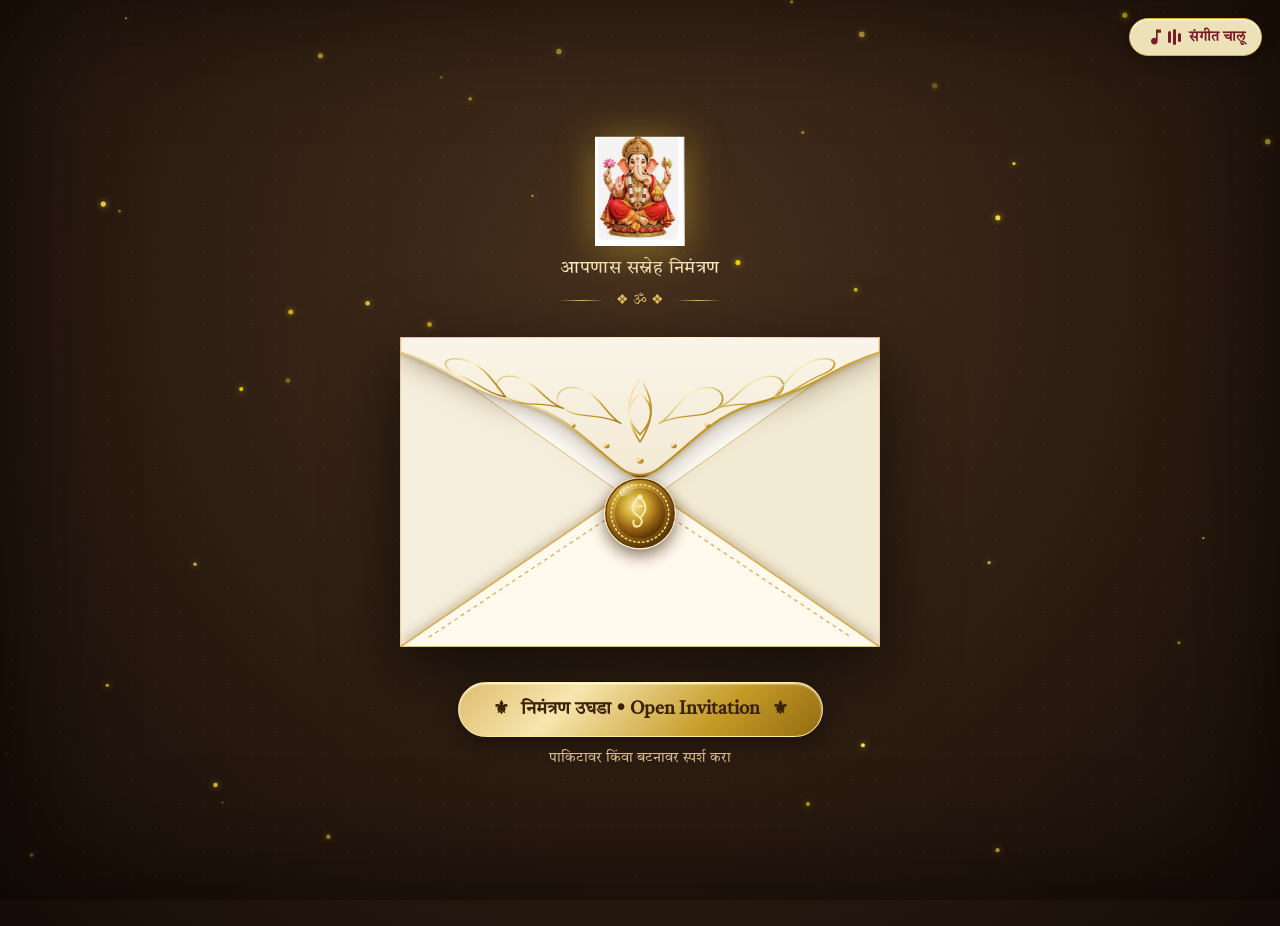
==== commit 8700e350: "new uodate" ====
--- a/index.html
+++ b/index.html
@@ -1942,6 +1942,8 @@
                 alt="श्री गणेश" class="card-ganesha-img">
             </div>
             <h2 class="card-ganesh-title">॥ श्री गणेशाय नमः ॥</h2>
+            <h3 class="card-ganesh-title">वक्रतुंड महाकाय सूर्यकोटी समप्रभ।<br>
+              निर्विघ्नं कुरु मे देव सर्वकार्येषु सर्वदा॥</h3>
             <div class="card-sasneha-tag">
               <span class="marathi-calligraphy">सस्नेह निमंत्रण</span>
             </div>
@@ -1952,7 +1954,7 @@
               src="[data-uri]"
               alt="चि. निलेश आणि चि. प्रियांका" class="couple-illu-img">
             <p class="signature-shloka-quote">
-              "हळदीकरून साखर वाटण्याचा थाट, मंगल क्षणांवर लाभली गोड साथ."
+              "हत्तीवरून साखर वाटण्याचा थाट, मंगल क्षणांवर लाभली गोड साथ."
             </p>
           </div>
 
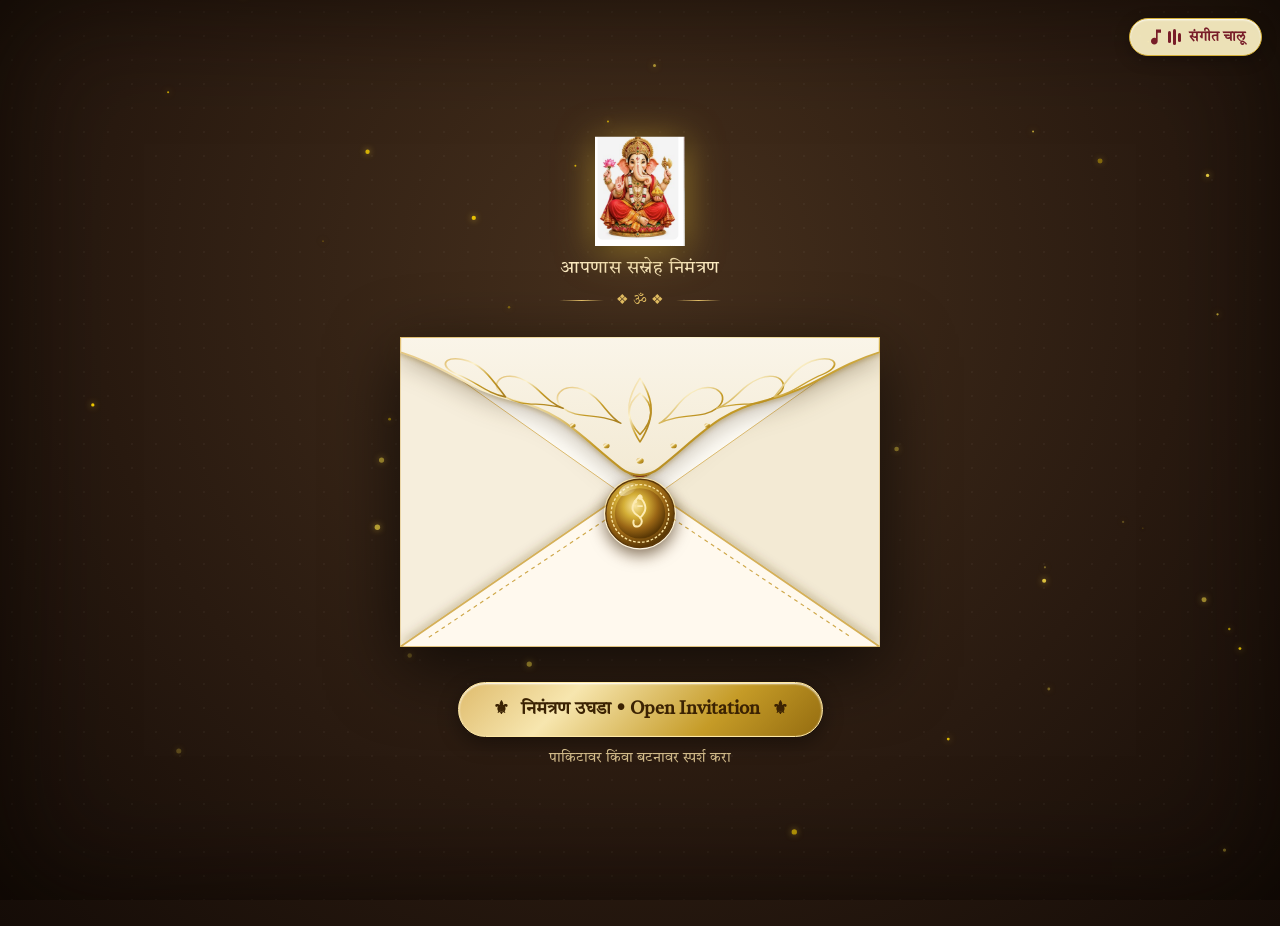
==== commit aa8eb80d: "fixed map" ====
--- a/index.html
+++ b/index.html
@@ -1327,7 +1327,10 @@
 
     /* 6. Venue Section */
     .card-venue-section {
-      margin: 4px 0;
+      position: relative;
+      z-index: 50;
+      margin: 8px 0;
+      pointer-events: auto;
     }
 
     .section-badge {
@@ -1345,27 +1348,125 @@
     }
 
     .map-action-wrap {
-      margin-top: 6px;
+      margin: 10px auto;
+      display: flex;
+      flex-direction: column;
+      align-items: center;
+      gap: 8px;
+      position: relative;
+      z-index: 60;
+      pointer-events: auto;
     }
 
     .google-map-btn {
-      display: inline-block;
-      background: linear-gradient(135deg, #fef3c7, #fde68a);
-      border: 1px solid #b45309;
+      display: inline-flex;
+      align-items: center;
+      justify-content: center;
+      gap: 8px;
+      background: linear-gradient(135deg, #fef3c7 0%, #fde68a 100%);
+      border: 1.5px solid #b45309;
+      color: #78350f !important;
+      text-decoration: none !important;
+      font-weight: 700;
+      font-size: 0.92rem;
+      padding: 10px 24px;
+      border-radius: 25px;
+      transition: all 0.25s ease;
+      box-shadow: 0 4px 14px rgba(180, 83, 9, 0.22);
+      cursor: pointer;
+      font-family: inherit;
+      position: relative;
+      z-index: 70;
+      pointer-events: auto;
+    }
+
+    .google-map-btn:hover,
+    .google-map-btn:active {
+      background: #fffbeb;
+      transform: translateY(-2px);
+      box-shadow: 0 6px 18px rgba(180, 83, 9, 0.35);
+      color: #991b1b !important;
+    }
+
+    .toggle-map-inline-btn {
+      display: inline-flex;
+      align-items: center;
+      justify-content: center;
+      gap: 6px;
+      background: rgba(254, 243, 199, 0.7);
+      border: 1px dashed #b45309;
       color: #78350f;
-      text-decoration: none;
+      font-family: inherit;
+      font-size: 0.82rem;
       font-weight: 700;
-      font-size: 0.85rem;
-      padding: 6px 16px;
+      padding: 5px 16px;
       border-radius: 20px;
-      transition: all 0.3s ease;
-      box-shadow: 0 2px 6px rgba(0, 0, 0, 0.08);
+      cursor: pointer;
+      transition: all 0.2s ease;
+      position: relative;
+      z-index: 70;
+      pointer-events: auto;
+    }
+
+    .toggle-map-inline-btn:hover {
+      background: #fffbeb;
+      color: #991b1b;
+      border-style: solid;
     }
 
     .google-map-btn:hover {
       background: #fffbeb;
       transform: translateY(-2px);
       box-shadow: 0 4px 10px rgba(180, 83, 9, 0.25);
+    }
+
+    .google-map-btn.active {
+      background: linear-gradient(135deg, #fde68a, #fcd34d);
+      border-color: #92400e;
+      color: #991b1b;
+    }
+
+    .map-iframe-container {
+      margin-top: 10px;
+      border-radius: 12px;
+      overflow: hidden;
+      border: 1.8px solid #d5bc78;
+      background: #fffdf8;
+      box-shadow: 0 6px 18px rgba(90, 60, 20, 0.18);
+      transition: all 0.3s ease;
+      position: relative;
+      z-index: 10;
+    }
+
+    .map-inner-wrapper iframe {
+      width: 100%;
+      height: 200px;
+      border: 0;
+      display: block;
+    }
+
+    .map-footer-links {
+      background: #fdfaf2;
+      padding: 8px 12px;
+      text-align: center;
+      border-top: 1px dashed #d5bc78;
+    }
+
+    .direct-map-link {
+      display: inline-flex;
+      align-items: center;
+      gap: 5px;
+      color: #78350f;
+      text-decoration: none;
+      font-size: 0.82rem;
+      font-weight: 700;
+      font-family: var(--font-marathi-body);
+      transition: color 0.2s ease;
+    }
+
+    .direct-map-link:hover {
+      color: #991b1b;
+      text-decoration: underline;
     }
 
     /* 7. Inviter Section */
@@ -2013,17 +2114,39 @@
           <div class="card-venue-section" id="cardVenue">
             <span class="section-badge">• समारंभ स्थळ •</span>
             <p class="venue-name">
+              जलाराम बँक्वेट हॉल,<br>
               पी. पी. मार्ग, बस डेपो जवळ,<br>
               गावठाण, विरार पश्चिम,<br>
-              वसई-विरार, महाराष्ट्र – ४०१३०३.
+              पालघर – ४०१३०३.
             </p>
 
             <div class="map-action-wrap">
-              <a href="https://www.google.com/maps/search/?api=1&query=PP+Marg%2C+near+Bus+Depot%2C+Gaothan%2C+Virar+West%2C+Vasai-Virar%2C+Maharashtra+401303"
-                target="_blank" rel="noopener noreferrer" class="google-map-btn">
-                <span>📍 गुगल मॅपवर दिशा पहा (View on Map)</span>
+              <a href="https://www.google.com/maps/search/?api=1&query=Jalaram+Banquet+Hall,+PP+Marg,+near+Bus+Depot,+Gaothan,+Virar+West,+Vasai-Virar,+Maharashtra+401303"
+                target="_blank" rel="noopener noreferrer" class="google-map-btn" id="googleMapBtn"
+                onclick="window.handleMapClick && window.handleMapClick(event)">
+                <span class="btn-text">📍 गुगल मॅपवर दिशा पहा (View on Map)</span>
               </a>
+
+              <!-- <button type="button" class="toggle-map-inline-btn" id="toggleMapBtn" aria-expanded="false"
+                onclick="window.toggleGoogleMap && window.toggleGoogleMap(event)">
+                <span class="toggle-text">🗺️ पत्रिकेत नकाशा दाखवा (Preview Map Here) ▼</span>
+              </button> -->
             </div>
+
+            <!-- <div class="map-iframe-container" id="mapIframeContainer" style="display: none;">
+              <div class="map-inner-wrapper">
+                <iframe
+                  src="https://maps.google.com/maps?q=Jalaram+Banquet+Hall,+P+P+Marg,+near+Bus+Depot,+Gaothan,+Virar+West,+Palghar+401303&z=16&output=embed"
+                  width="100%" height="220" style="border:0; display:block;" allowfullscreen loading="lazy"
+                  referrerpolicy="no-referrer-when-downgrade"></iframe>
+                <div class="map-footer-links">
+                  <a href="https://www.google.com/maps/search/?api=1&query=Jalaram+Banquet+Hall,+PP+Marg,+near+Bus+Depot,+Gaothan,+Virar+West,+Vasai-Virar,+Maharashtra+401303"
+                    target="_blank" rel="noopener noreferrer" class="direct-map-link">
+                    <span>🌐 थेट गुगल मॅप ॲपमध्ये उघडा (Open in Google Maps App) ↗</span>
+                  </a>
+                </div>
+              </div>
+            </div> -->
 
 
           </div>
@@ -2041,6 +2164,11 @@
 
             <p class="card-blessing-quote">
               "तरी आपण सहकुटुंब सहपरिवार उपस्थित राहून वधू-वरास शुभाशीर्वाद द्यावेत, ही नम्र विनंती."
+            </p>
+
+            <p class="card-blessing-quote">
+              <span class="section-badge">• संपर्क •</span>
+              हर्ष कदम : 7709115093 | मनोज कदम : 7757909396
             </p>
             <div class="card-footer-controls">
               <button class="replay-envelope-btn" id="replayEnvelopeBtn" title="पाकीट पुन्हा बंद करून उघडा">
@@ -2389,6 +2517,17 @@
       function replayEnvelope() {
         state.isEnvelopeOpened = false;
 
+        // Reset map container if open
+        const mapContainer = document.getElementById('mapIframeContainer');
+        const toggleMapBtn = document.getElementById('toggleMapBtn');
+        if (mapContainer) mapContainer.style.display = 'none';
+        if (toggleMapBtn) {
+          toggleMapBtn.classList.remove('active');
+          const btnSpan = toggleMapBtn.querySelector('.btn-text') || toggleMapBtn.querySelector('span');
+          if (btnSpan) btnSpan.textContent = '📍 गुगल मॅपवर दिशा पहा (View on Map)';
+          toggleMapBtn.setAttribute('aria-expanded', 'false');
+        }
+
         const replayTl = gsap.timeline();
 
         // Fade out card
@@ -2454,14 +2593,92 @@
         if (replayEnvelopeBtn) {
           replayEnvelopeBtn.addEventListener('click', replayEnvelope);
         }
-      }
-
-      // Initialize on DOM Ready
-      document.addEventListener('DOMContentLoaded', () => {
+
+        // Google Map Link & Toggle
+        const googleMapBtn = document.getElementById('googleMapBtn');
+        if (googleMapBtn) {
+          googleMapBtn.addEventListener('click', (e) => {
+            if (window.handleMapClick) {
+              window.handleMapClick(e);
+            }
+          });
+        }
+
+        const toggleMapBtn = document.getElementById('toggleMapBtn');
+        if (toggleMapBtn) {
+          toggleMapBtn.addEventListener('click', (e) => {
+            if (window.toggleGoogleMap) {
+              window.toggleGoogleMap(e);
+            }
+          });
+        }
+      }
+
+      // Primary Map Click: opens Google Maps directions and previews map on card
+      window.handleMapClick = function (e) {
+        const mapUrl = "https://www.google.com/maps/search/?api=1&query=Jalaram+Banquet+Hall,+PP+Marg,+near+Bus+Depot,+Gaothan,+Virar+West,+Vasai-Virar,+Maharashtra+401303";
+        const mapContainer = document.getElementById('mapIframeContainer');
+        const toggleBtn = document.getElementById('toggleMapBtn');
+        if (mapContainer) {
+          mapContainer.style.setProperty('display', 'block', 'important');
+        }
+        if (toggleBtn) {
+          const toggleText = toggleBtn.querySelector('.toggle-text') || toggleBtn;
+          toggleText.textContent = '🗺️ पत्रिकेतील नकाशा बंद करा (Close Preview) ▲';
+          toggleBtn.setAttribute('aria-expanded', 'true');
+        }
+        try {
+          window.open(mapUrl, '_blank', 'noopener,noreferrer');
+        } catch (err) {
+          window.location.href = mapUrl;
+        }
+      };
+
+      // Inline Toggle Map Preview
+      window.toggleGoogleMap = function (e) {
+        if (e) {
+          if (typeof e.preventDefault === 'function') e.preventDefault();
+          if (typeof e.stopPropagation === 'function') e.stopPropagation();
+        }
+        const mapContainer = document.getElementById('mapIframeContainer');
+        const toggleBtn = document.getElementById('toggleMapBtn');
+        if (!mapContainer) return;
+
+        const currentDisplay = window.getComputedStyle(mapContainer).display;
+        const isHidden = mapContainer.style.display === 'none' || currentDisplay === 'none' || mapContainer.style.display === '';
+
+        if (isHidden) {
+          mapContainer.style.setProperty('display', 'block', 'important');
+          if (toggleBtn) {
+            const toggleText = toggleBtn.querySelector('.toggle-text') || toggleBtn;
+            toggleText.textContent = '🗺️ पत्रिकेतील नकाशा बंद करा (Close Preview) ▲';
+            toggleBtn.setAttribute('aria-expanded', 'true');
+          }
+          setTimeout(() => {
+            mapContainer.scrollIntoView({ behavior: 'smooth', block: 'nearest' });
+          }, 60);
+        } else {
+          mapContainer.style.setProperty('display', 'none', 'important');
+          if (toggleBtn) {
+            const toggleText = toggleBtn.querySelector('.toggle-text') || toggleBtn;
+            toggleText.textContent = '🗺️ पत्रिकेत नकाशा दाखवा (Preview Map Here) ▼';
+            toggleBtn.setAttribute('aria-expanded', 'false');
+          }
+        }
+      };
+
+      // Initialize properly even if DOMContentLoaded already fired
+      function initializeInvitation() {
         initParticles();
         setupEventListeners();
         attemptAutoplay();
-      });
+      }
+
+      if (document.readyState === 'loading') {
+        document.addEventListener('DOMContentLoaded', initializeInvitation);
+      } else {
+        initializeInvitation();
+      }
 
       // Also attempt autoplay immediately as soon as the file is parsed
       attemptAutoplay();
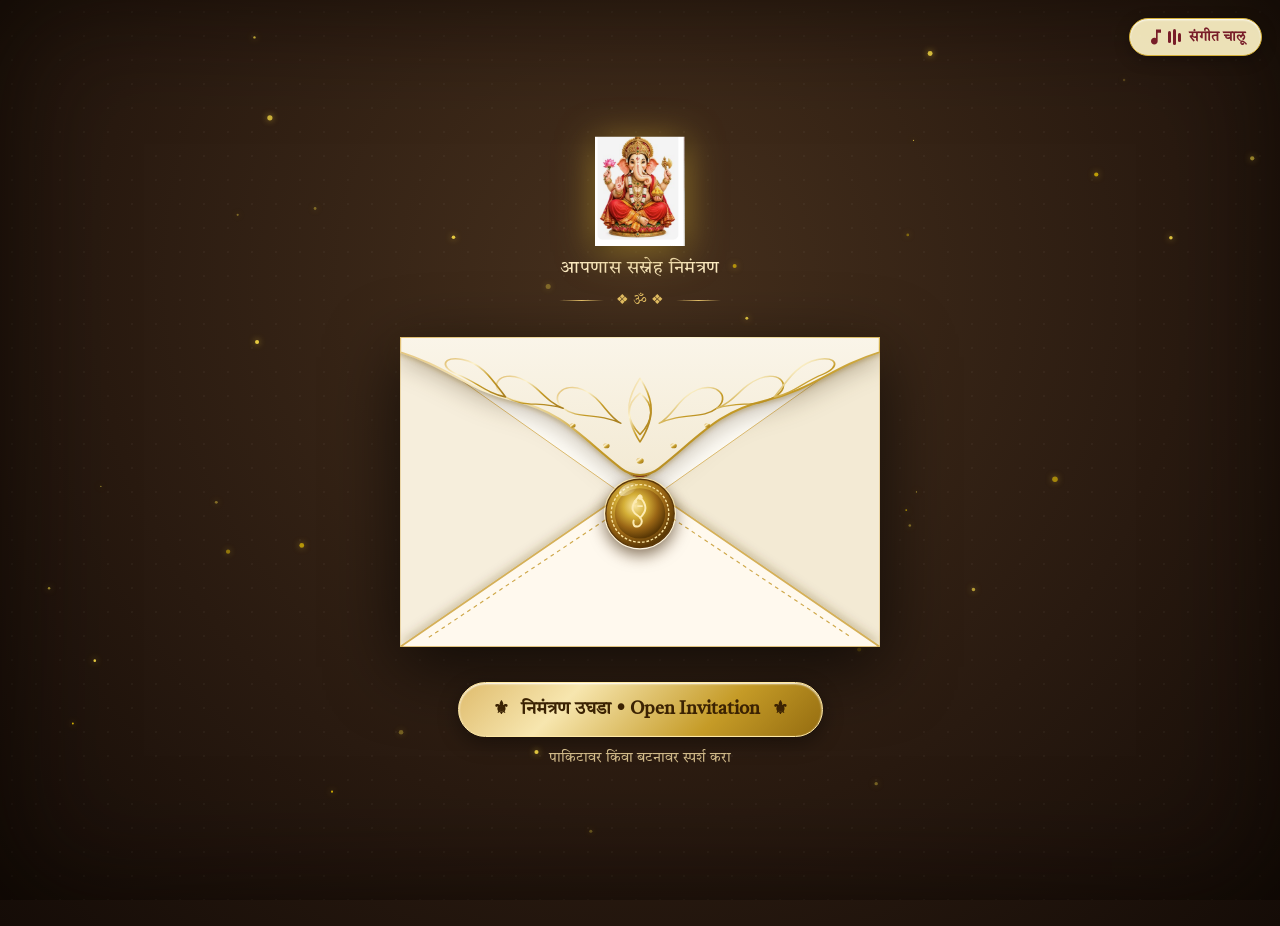
==== commit 30a9483c: "namesequence changed" ====
--- a/index.html
+++ b/index.html
@@ -2061,15 +2061,15 @@
 
           <div class="card-couple-section" id="cardCouple">
             <div class="couple-grid-layout">
-              <div class="couple-box groom-box">
+             <div class="couple-box bride-box">
                 <span class="prefix-tag">चि.</span>
-                <h3 class="person-name">निलेश मोरे</h3>
+                <h3 class="person-name">प्रियांका कदम</h3>
                 <div class="parental-line">
-                  <strong>वडील:</strong> श्री. ह. भ. प. प्रकाश गजानन मोरे<br>
-                  <strong>आई:</strong> श्रीमती शोभा प्रकाश मोरे
+                  <strong>वडील:</strong> श्री. मनोज कृष्ण कदम<br>
+                  <strong>आई:</strong> श्रीमती मेघा मनोज कदम
                 </div>
               </div>
-
+             
               <div class="couple-rings-divider">
                 <div class="intertwined-rings-svg">
                   <svg viewBox="0 0 80 50" class="rings-svg">
@@ -2082,14 +2082,15 @@
                 <span class="yancha-tag">यांचा</span>
               </div>
 
-              <div class="couple-box bride-box">
+              <div class="couple-box groom-box">
                 <span class="prefix-tag">चि.</span>
-                <h3 class="person-name">प्रियांका कदम</h3>
+                <h3 class="person-name">निलेश मोरे</h3>
                 <div class="parental-line">
-                  <strong>वडील:</strong> श्री. मनोज कृष्ण कदम<br>
-                  <strong>आई:</strong> श्रीमती मेघा मनोज कदम
+                  <strong>वडील:</strong> श्री. ह. भ. प. प्रकाश गजानन मोरे<br>
+                  <strong>आई:</strong> श्रीमती शोभा प्रकाश मोरे
                 </div>
               </div>
+             
             </div>
           </div>
 
